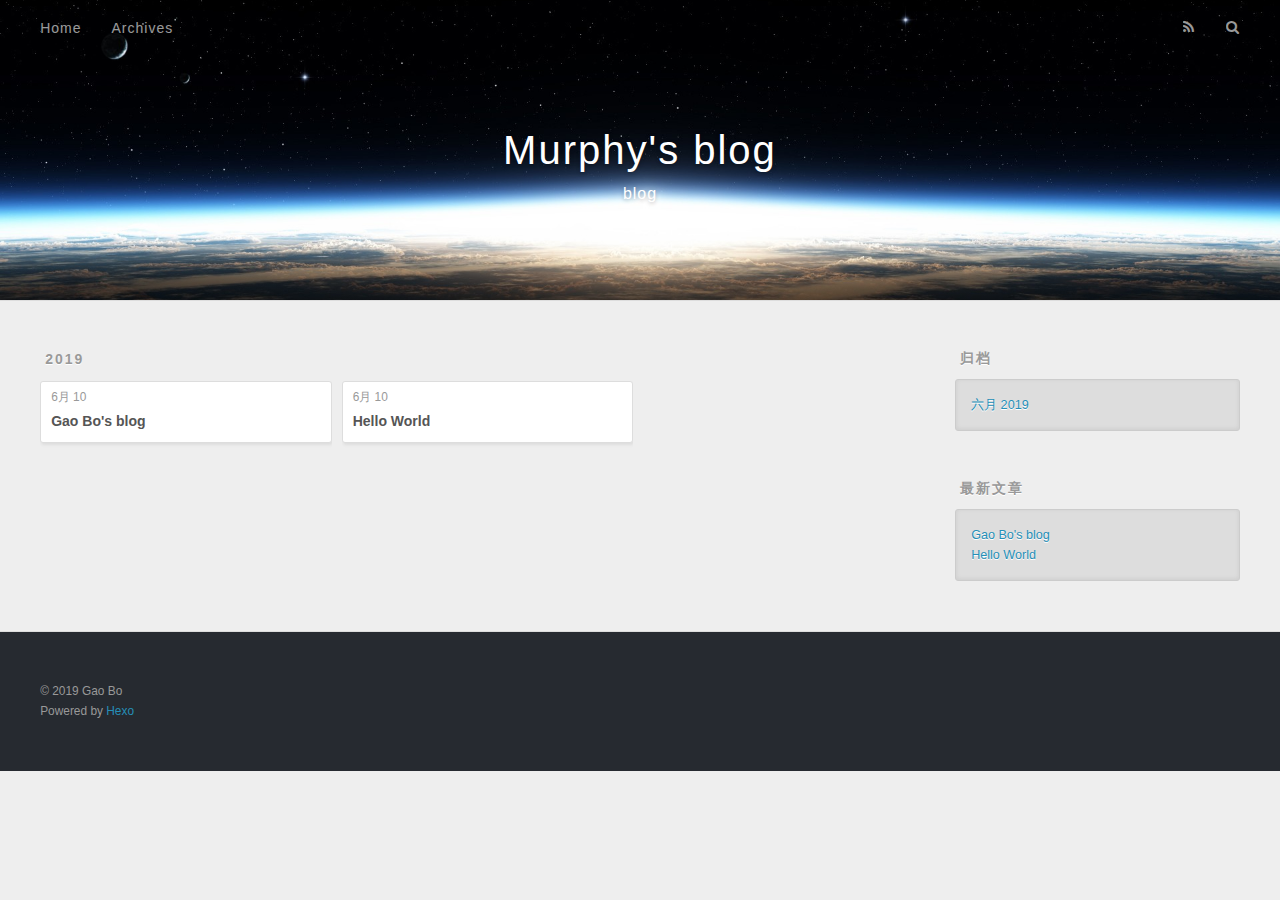
==== archives/index.html @ 87f701e2 "Site updated: 2019-06-10 19:00:29" ====
<!DOCTYPE html>
<html>
<head><meta name="generator" content="Hexo 3.8.0">
  <meta charset="utf-8">
  

  
  <title>归档 | Murphy&#39;s blog</title>
  <meta name="viewport" content="width=device-width, initial-scale=1, maximum-scale=1">
  <meta name="description" content="blog">
<meta name="keywords" content="blog">
<meta property="og:type" content="website">
<meta property="og:title" content="Murphy&#39;s blog">
<meta property="og:url" content="http://yoursite.com/archives/index.html">
<meta property="og:site_name" content="Murphy&#39;s blog">
<meta property="og:description" content="blog">
<meta property="og:locale" content="zh-CN">
<meta name="twitter:card" content="summary">
<meta name="twitter:title" content="Murphy&#39;s blog">
<meta name="twitter:description" content="blog">
  
    <link rel="alternate" href="/atom.xml" title="Murphy&#39;s blog" type="application/atom+xml">
  
  
    <link rel="icon" href="/favicon.png">
  
  
    <link href="//fonts.googleapis.com/css?family=Source+Code+Pro" rel="stylesheet" type="text/css">
  
  <link rel="stylesheet" href="/css/style.css">
</head>
</html>
<body>
  <div id="container">
    <div id="wrap">
      <header id="header">
  <div id="banner"></div>
  <div id="header-outer" class="outer">
    <div id="header-title" class="inner">
      <h1 id="logo-wrap">
        <a href="/" id="logo">Murphy&#39;s blog</a>
      </h1>
      
        <h2 id="subtitle-wrap">
          <a href="/" id="subtitle">blog</a>
        </h2>
      
    </div>
    <div id="header-inner" class="inner">
      <nav id="main-nav">
        <a id="main-nav-toggle" class="nav-icon"></a>
        
          <a class="main-nav-link" href="/">Home</a>
        
          <a class="main-nav-link" href="/archives">Archives</a>
        
      </nav>
      <nav id="sub-nav">
        
          <a id="nav-rss-link" class="nav-icon" href="/atom.xml" title="RSS Feed"></a>
        
        <a id="nav-search-btn" class="nav-icon" title="搜索"></a>
      </nav>
      <div id="search-form-wrap">
        <form action="//google.com/search" method="get" accept-charset="UTF-8" class="search-form"><input type="search" name="q" class="search-form-input" placeholder="Search"><button type="submit" class="search-form-submit">&#xF002;</button><input type="hidden" name="sitesearch" value="http://yoursite.com"></form>
      </div>
    </div>
  </div>
</header>
      <div class="outer">
        <section id="main">
  
  
    
    
      
      
      <section class="archives-wrap">
        <div class="archive-year-wrap">
          <a href="/archives/2019" class="archive-year">2019</a>
        </div>
        <div class="archives">
    
    <article class="archive-article archive-type-post">
  <div class="archive-article-inner">
    <header class="archive-article-header">
      <a href="/2019/06/10/Gao-Bo-s-blog/" class="archive-article-date">
  <time datetime="2019-06-10T00:19:14.000Z" itemprop="datePublished">6月 10</time>
</a>
      
  
    <h1 itemprop="name">
      <a class="archive-article-title" href="/2019/06/10/Gao-Bo-s-blog/">Gao Bo&#39;s blog</a>
    </h1>
  

    </header>
  </div>
</article>
  
    
    
    <article class="archive-article archive-type-post">
  <div class="archive-article-inner">
    <header class="archive-article-header">
      <a href="/2019/06/10/hello-world/" class="archive-article-date">
  <time datetime="2019-06-09T23:54:38.448Z" itemprop="datePublished">6月 10</time>
</a>
      
  
    <h1 itemprop="name">
      <a class="archive-article-title" href="/2019/06/10/hello-world/">Hello World</a>
    </h1>
  

    </header>
  </div>
</article>
  
  
    </div></section>
  


</section>
        
          <aside id="sidebar">
  
    

  
    

  
    
  
    
  <div class="widget-wrap">
    <h3 class="widget-title">归档</h3>
    <div class="widget">
      <ul class="archive-list"><li class="archive-list-item"><a class="archive-list-link" href="/archives/2019/06/">六月 2019</a></li></ul>
    </div>
  </div>


  
    
  <div class="widget-wrap">
    <h3 class="widget-title">最新文章</h3>
    <div class="widget">
      <ul>
        
          <li>
            <a href="/2019/06/10/Gao-Bo-s-blog/">Gao Bo&#39;s blog</a>
          </li>
        
          <li>
            <a href="/2019/06/10/hello-world/">Hello World</a>
          </li>
        
      </ul>
    </div>
  </div>

  
</aside>
        
      </div>
      <footer id="footer">
  
  <div class="outer">
    <div id="footer-info" class="inner">
      &copy; 2019 Gao Bo<br>
      Powered by <a href="http://hexo.io/" target="_blank">Hexo</a>
    </div>
  </div>
</footer>
    </div>
    <nav id="mobile-nav">
  
    <a href="/" class="mobile-nav-link">Home</a>
  
    <a href="/archives" class="mobile-nav-link">Archives</a>
  
</nav>
    

<script src="//ajax.googleapis.com/ajax/libs/jquery/2.0.3/jquery.min.js"></script>


  <link rel="stylesheet" href="/fancybox/jquery.fancybox.css">
  <script src="/fancybox/jquery.fancybox.pack.js"></script>


<script src="/js/script.js"></script>



  </div>
</body>
</html>
---- css/style.css ----
body {
  width: 100%;
}
body:before,
body:after {
  content: "";
  display: table;
}
body:after {
  clear: both;
}
html,
body,
div,
span,
applet,
object,
iframe,
h1,
h2,
h3,
h4,
h5,
h6,
p,
blockquote,
pre,
a,
abbr,
acronym,
address,
big,
cite,
code,
del,
dfn,
em,
img,
ins,
kbd,
q,
s,
samp,
small,
strike,
strong,
sub,
sup,
tt,
var,
dl,
dt,
dd,
ol,
ul,
li,
fieldset,
form,
label,
legend,
table,
caption,
tbody,
tfoot,
thead,
tr,
th,
td {
  margin: 0;
  padding: 0;
  border: 0;
  outline: 0;
  font-weight: inherit;
  font-style: inherit;
  font-family: inherit;
  font-size: 100%;
  vertical-align: baseline;
}
body {
  line-height: 1;
  color: #000;
  background: #fff;
}
ol,
ul {
  list-style: none;
}
table {
  border-collapse: separate;
  border-spacing: 0;
  vertical-align: middle;
}
caption,
th,
td {
  text-align: left;
  font-weight: normal;
  vertical-align: middle;
}
a img {
  border: none;
}
input,
button {
  margin: 0;
  padding: 0;
}
input::-moz-focus-inner,
button::-moz-focus-inner {
  border: 0;
  padding: 0;
}
@font-face {
  font-family: FontAwesome;
  font-style: normal;
  font-weight: normal;
  src: url("fonts/fontawesome-webfont.eot?v=#4.0.3");
  src: url("fonts/fontawesome-webfont.eot?#iefix&v=#4.0.3") format("embedded-opentype"), url("fonts/fontawesome-webfont.woff?v=#4.0.3") format("woff"), url("fonts/fontawesome-webfont.ttf?v=#4.0.3") format("truetype"), url("fonts/fontawesome-webfont.svg#fontawesomeregular?v=#4.0.3") format("svg");
}
html,
body,
#container {
  height: 100%;
}
body {
  background: #eee;
  font: 14px -apple-system, BlinkMacSystemFont, "Segoe UI", "Roboto", "Oxygen", "Ubuntu", "Cantarell", "Fira Sans", "Droid Sans", "Helvetica Neue", sans-serif;
  -webkit-text-size-adjust: 100%;
}
.outer {
  max-width: 1220px;
  margin: 0 auto;
  padding: 0 20px;
}
.outer:before,
.outer:after {
  content: "";
  display: table;
}
.outer:after {
  clear: both;
}
.inner {
  display: inline;
  float: left;
  width: 98.33333333333333%;
  margin: 0 0.833333333333333%;
}
.left,
.alignleft {
  float: left;
}
.right,
.alignright {
  float: right;
}
.clear {
  clear: both;
}
#container {
  position: relative;
}
.mobile-nav-on {
  overflow: hidden;
}
#wrap {
  height: 100%;
  width: 100%;
  position: absolute;
  top: 0;
  left: 0;
  -webkit-transition: 0.2s ease-out;
  -moz-transition: 0.2s ease-out;
  -ms-transition: 0.2s ease-out;
  transition: 0.2s ease-out;
  z-index: 1;
  background: #eee;
}
.mobile-nav-on #wrap {
  left: 280px;
}
@media screen and (min-width: 768px) {
  #main {
    display: inline;
    float: left;
    width: 73.33333333333333%;
    margin: 0 0.833333333333333%;
  }
}
.article-date,
.article-category-link,
.archive-year,
.widget-title {
  text-decoration: none;
  text-transform: uppercase;
  letter-spacing: 2px;
  color: #999;
  margin-bottom: 1em;
  margin-left: 5px;
  line-height: 1em;
  text-shadow: 0 1px #fff;
  font-weight: bold;
}
.article-inner,
.archive-article-inner {
  background: #fff;
  -webkit-box-shadow: 1px 2px 3px #ddd;
  box-shadow: 1px 2px 3px #ddd;
  border: 1px solid #ddd;
  border-radius: 3px;
}
.article-entry h1,
.widget h1 {
  font-size: 2em;
}
.article-entry h2,
.widget h2 {
  font-size: 1.5em;
}
.article-entry h3,
.widget h3 {
  font-size: 1.3em;
}
.article-entry h4,
.widget h4 {
  font-size: 1.2em;
}
.article-entry h5,
.widget h5 {
  font-size: 1em;
}
.article-entry h6,
.widget h6 {
  font-size: 1em;
  color: #999;
}
.article-entry hr,
.widget hr {
  border: 1px dashed #ddd;
}
.article-entry strong,
.widget strong {
  font-weight: bold;
}
.article-entry em,
.widget em,
.article-entry cite,
.widget cite {
  font-style: italic;
}
.article-entry sup,
.widget sup,
.article-entry sub,
.widget sub {
  font-size: 0.75em;
  line-height: 0;
  position: relative;
  vertical-align: baseline;
}
.article-entry sup,
.widget sup {
  top: -0.5em;
}
.article-entry sub,
.widget sub {
  bottom: -0.2em;
}
.article-entry small,
.widget small {
  font-size: 0.85em;
}
.article-entry acronym,
.widget acronym,
.article-entry abbr,
.widget abbr {
  border-bottom: 1px dotted;
}
.article-entry ul,
.widget ul,
.article-entry ol,
.widget ol,
.article-entry dl,
.widget dl {
  margin: 0 20px;
  line-height: 1.6em;
}
.article-entry ul ul,
.widget ul ul,
.article-entry ol ul,
.widget ol ul,
.article-entry ul ol,
.widget ul ol,
.article-entry ol ol,
.widget ol ol {
  margin-top: 0;
  margin-bottom: 0;
}
.article-entry ul,
.widget ul {
  list-style: disc;
}
.article-entry ol,
.widget ol {
  list-style: decimal;
}
.article-entry dt,
.widget dt {
  font-weight: bold;
}
#header {
  height: 300px;
  position: relative;
  border-bottom: 1px solid #ddd;
}
#header:before,
#header:after {
  content: "";
  position: absolute;
  left: 0;
  right: 0;
  height: 40px;
}
#header:before {
  top: 0;
  background: -webkit-linear-gradient(rgba(0,0,0,0.2), transparent);
  background: -moz-linear-gradient(rgba(0,0,0,0.2), transparent);
  background: -ms-linear-gradient(rgba(0,0,0,0.2), transparent);
  background: linear-gradient(rgba(0,0,0,0.2), transparent);
}
#header:after {
  bottom: 0;
  background: -webkit-linear-gradient(transparent, rgba(0,0,0,0.2));
  background: -moz-linear-gradient(transparent, rgba(0,0,0,0.2));
  background: -ms-linear-gradient(transparent, rgba(0,0,0,0.2));
  background: linear-gradient(transparent, rgba(0,0,0,0.2));
}
#header-outer {
  height: 100%;
  position: relative;
}
#header-inner {
  position: relative;
  overflow: hidden;
}
#banner {
  position: absolute;
  top: 0;
  left: 0;
  width: 100%;
  height: 100%;
  background: url("images/banner.jpg") center #000;
  -webkit-background-size: cover;
  -moz-background-size: cover;
  background-size: cover;
  z-index: -1;
}
#header-title {
  text-align: center;
  height: 40px;
  position: absolute;
  top: 50%;
  left: 0;
  margin-top: -20px;
}
#logo,
#subtitle {
  text-decoration: none;
  color: #fff;
  font-weight: 300;
  text-shadow: 0 1px 4px rgba(0,0,0,0.3);
}
#logo {
  font-size: 40px;
  line-height: 40px;
  letter-spacing: 2px;
}
#subtitle {
  font-size: 16px;
  line-height: 16px;
  letter-spacing: 1px;
}
#subtitle-wrap {
  margin-top: 16px;
}
#main-nav {
  float: left;
  margin-left: -15px;
}
.nav-icon,
.main-nav-link {
  float: left;
  color: #fff;
  opacity: 0.6;
  text-decoration: none;
  text-shadow: 0 1px rgba(0,0,0,0.2);
  -webkit-transition: opacity 0.2s;
  -moz-transition: opacity 0.2s;
  -ms-transition: opacity 0.2s;
  transition: opacity 0.2s;
  display: block;
  padding: 20px 15px;
}
.nav-icon:hover,
.main-nav-link:hover {
  opacity: 1;
}
.nav-icon {
  font-family: FontAwesome;
  text-align: center;
  font-size: 14px;
  width: 14px;
  height: 14px;
  padding: 20px 15px;
  position: relative;
  cursor: pointer;
}
.main-nav-link {
  font-weight: 300;
  letter-spacing: 1px;
}
@media screen and (max-width: 479px) {
  .main-nav-link {
    display: none;
  }
}
#main-nav-toggle {
  display: none;
}
#main-nav-toggle:before {
  content: "\f0c9";
}
@media screen and (max-width: 479px) {
  #main-nav-toggle {
    display: block;
  }
}
#sub-nav {
  float: right;
  margin-right: -15px;
}
#nav-rss-link:before {
  content: "\f09e";
}
#nav-search-btn:before {
  content: "\f002";
}
#search-form-wrap {
  position: absolute;
  top: 15px;
  width: 150px;
  height: 30px;
  right: -150px;
  opacity: 0;
  -webkit-transition: 0.2s ease-out;
  -moz-transition: 0.2s ease-out;
  -ms-transition: 0.2s ease-out;
  transition: 0.2s ease-out;
}
#search-form-wrap.on {
  opacity: 1;
  right: 0;
}
@media screen and (max-width: 479px) {
  #search-form-wrap {
    width: 100%;
    right: -100%;
  }
}
.search-form {
  position: absolute;
  top: 0;
  left: 0;
  right: 0;
  background: #fff;
  padding: 5px 15px;
  border-radius: 15px;
  -webkit-box-shadow: 0 0 10px rgba(0,0,0,0.3);
  box-shadow: 0 0 10px rgba(0,0,0,0.3);
}
.search-form-input {
  border: none;
  background: none;
  color: #555;
  width: 100%;
  font: 13px -apple-system, BlinkMacSystemFont, "Segoe UI", "Roboto", "Oxygen", "Ubuntu", "Cantarell", "Fira Sans", "Droid Sans", "Helvetica Neue", sans-serif;
  outline: none;
}
.search-form-input::-webkit-search-results-decoration,
.search-form-input::-webkit-search-cancel-button {
  -webkit-appearance: none;
}
.search-form-submit {
  position: absolute;
  top: 50%;
  right: 10px;
  margin-top: -7px;
  font: 13px FontAwesome;
  border: none;
  background: none;
  color: #bbb;
  cursor: pointer;
}
.search-form-submit:hover,
.search-form-submit:focus {
  color: #777;
}
.article {
  margin: 50px 0;
}
.article-inner {
  overflow: hidden;
}
.article-meta:before,
.article-meta:after {
  content: "";
  display: table;
}
.article-meta:after {
  clear: both;
}
.article-date {
  float: left;
}
.article-category {
  float: left;
  line-height: 1em;
  color: #ccc;
  text-shadow: 0 1px #fff;
  margin-left: 8px;
}
.article-category:before {
  content: "\2022";
}
.article-category-link {
  margin: 0 12px 1em;
}
.article-header {
  padding: 20px 20px 0;
}
.article-title {
  text-decoration: none;
  font-size: 2em;
  font-weight: bold;
  color: #555;
  line-height: 1.1em;
  -webkit-transition: color 0.2s;
  -moz-transition: color 0.2s;
  -ms-transition: color 0.2s;
  transition: color 0.2s;
}
a.article-title:hover {
  color: #258fb8;
}
.article-entry {
  color: #555;
  padding: 0 20px;
}
.article-entry:before,
.article-entry:after {
  content: "";
  display: table;
}
.article-entry:after {
  clear: both;
}
.article-entry p,
.article-entry table {
  line-height: 1.6em;
  margin: 1.6em 0;
}
.article-entry h1,
.article-entry h2,
.article-entry h3,
.article-entry h4,
.article-entry h5,
.article-entry h6 {
  font-weight: bold;
}
.article-entry h1,
.article-entry h2,
.article-entry h3,
.article-entry h4,
.article-entry h5,
.article-entry h6 {
  line-height: 1.1em;
  margin: 1.1em 0;
}
.article-entry a {
  color: #258fb8;
  text-decoration: none;
}
.article-entry a:hover {
  text-decoration: underline;
}
.article-entry ul,
.article-entry ol,
.article-entry dl {
  margin-top: 1.6em;
  margin-bottom: 1.6em;
}
.article-entry img,
.article-entry video {
  max-width: 100%;
  height: auto;
  display: block;
  margin: auto;
}
.article-entry iframe {
  border: none;
}
.article-entry table {
  width: 100%;
  border-collapse: collapse;
  border-spacing: 0;
}
.article-entry th {
  font-weight: bold;
  border-bottom: 3px solid #ddd;
  padding-bottom: 0.5em;
}
.article-entry td {
  border-bottom: 1px solid #ddd;
  padding: 10px 0;
}
.article-entry blockquote {
  font-family: Georgia, "Times New Roman", serif;
  font-size: 1.4em;
  margin: 1.6em 20px;
  text-align: center;
}
.article-entry blockquote footer {
  font-size: 14px;
  margin: 1.6em 0;
  font-family: -apple-system, BlinkMacSystemFont, "Segoe UI", "Roboto", "Oxygen", "Ubuntu", "Cantarell", "Fira Sans", "Droid Sans", "Helvetica Neue", sans-serif;
}
.article-entry blockquote footer cite:before {
  content: "—";
  padding: 0 0.5em;
}
.article-entry .pullquote {
  text-align: left;
  width: 45%;
  margin: 0;
}
.article-entry .pullquote.left {
  margin-left: 0.5em;
  margin-right: 1em;
}
.article-entry .pullquote.right {
  margin-right: 0.5em;
  margin-left: 1em;
}
.article-entry .caption {
  color: #999;
  display: block;
  font-size: 0.9em;
  margin-top: 0.5em;
  position: relative;
  text-align: center;
}
.article-entry .video-container {
  position: relative;
  padding-top: 56.25%;
  height: 0;
  overflow: hidden;
}
.article-entry .video-container iframe,
.article-entry .video-container object,
.article-entry .video-container embed {
  position: absolute;
  top: 0;
  left: 0;
  width: 100%;
  height: 100%;
  margin-top: 0;
}
.article-more-link a {
  display: inline-block;
  line-height: 1em;
  padding: 6px 15px;
  border-radius: 15px;
  background: #eee;
  color: #999;
  text-shadow: 0 1px #fff;
  text-decoration: none;
}
.article-more-link a:hover {
  background: #258fb8;
  color: #fff;
  text-decoration: none;
  text-shadow: 0 1px #1e7293;
}
.article-footer {
  font-size: 0.85em;
  line-height: 1.6em;
  border-top: 1px solid #ddd;
  padding-top: 1.6em;
  margin: 0 20px 20px;
}
.article-footer:before,
.article-footer:after {
  content: "";
  display: table;
}
.article-footer:after {
  clear: both;
}
.article-footer a {
  color: #999;
  text-decoration: none;
}
.article-footer a:hover {
  color: #555;
}
.article-tag-list-item {
  float: left;
  margin-right: 10px;
}
.article-tag-list-link:before {
  content: "#";
}
.article-comment-link {
  float: right;
}
.article-comment-link:before {
  content: "\f075";
  font-family: FontAwesome;
  padding-right: 8px;
}
.article-share-link {
  cursor: pointer;
  float: right;
  margin-left: 20px;
}
.article-share-link:before {
  content: "\f064";
  font-family: FontAwesome;
  padding-right: 6px;
}
#article-nav {
  position: relative;
}
#article-nav:before,
#article-nav:after {
  content: "";
  display: table;
}
#article-nav:after {
  clear: both;
}
@media screen and (min-width: 768px) {
  #article-nav {
    margin: 50px 0;
  }
  #article-nav:before {
    width: 8px;
    height: 8px;
    position: absolute;
    top: 50%;
    left: 50%;
    margin-top: -4px;
    margin-left: -4px;
    content: "";
    border-radius: 50%;
    background: #ddd;
    -webkit-box-shadow: 0 1px 2px #fff;
    box-shadow: 0 1px 2px #fff;
  }
}
.article-nav-link-wrap {
  text-decoration: none;
  text-shadow: 0 1px #fff;
  color: #999;
  -webkit-box-sizing: border-box;
  -moz-box-sizing: border-box;
  box-sizing: border-box;
  margin-top: 50px;
  text-align: center;
  display: block;
}
.article-nav-link-wrap:hover {
  color: #555;
}
@media screen and (min-width: 768px) {
  .article-nav-link-wrap {
    width: 50%;
    margin-top: 0;
  }
}
@media screen and (min-width: 768px) {
  #article-nav-newer {
    float: left;
    text-align: right;
    padding-right: 20px;
  }
}
@media screen and (min-width: 768px) {
  #article-nav-older {
    float: right;
    text-align: left;
    padding-left: 20px;
  }
}
.article-nav-caption {
  text-transform: uppercase;
  letter-spacing: 2px;
  color: #ddd;
  line-height: 1em;
  font-weight: bold;
}
#article-nav-newer .article-nav-caption {
  margin-right: -2px;
}
.article-nav-title {
  font-size: 0.85em;
  line-height: 1.6em;
  margin-top: 0.5em;
}
.article-share-box {
  position: absolute;
  display: none;
  background: #fff;
  -webkit-box-shadow: 1px 2px 10px rgba(0,0,0,0.2);
  box-shadow: 1px 2px 10px rgba(0,0,0,0.2);
  border-radius: 3px;
  margin-left: -145px;
  overflow: hidden;
  z-index: 1;
}
.article-share-box.on {
  display: block;
}
.article-share-input {
  width: 100%;
  background: none;
  -webkit-box-sizing: border-box;
  -moz-box-sizing: border-box;
  box-sizing: border-box;
  font: 14px -apple-system, BlinkMacSystemFont, "Segoe UI", "Roboto", "Oxygen", "Ubuntu", "Cantarell", "Fira Sans", "Droid Sans", "Helvetica Neue", sans-serif;
  padding: 0 15px;
  color: #555;
  outline: none;
  border: 1px solid #ddd;
  border-radius: 3px 3px 0 0;
  height: 36px;
  line-height: 36px;
}
.article-share-links {
  background: #eee;
}
.article-share-links:before,
.article-share-links:after {
  content: "";
  display: table;
}
.article-share-links:after {
  clear: both;
}
.article-share-twitter,
.article-share-facebook,
.article-share-pinterest,
.article-share-google {
  width: 50px;
  height: 36px;
  display: block;
  float: left;
  position: relative;
  color: #999;
  text-shadow: 0 1px #fff;
}
.article-share-twitter:before,
.article-share-facebook:before,
.article-share-pinterest:before,
.article-share-google:before {
  font-size: 20px;
  font-family: FontAwesome;
  width: 20px;
  height: 20px;
  position: absolute;
  top: 50%;
  left: 50%;
  margin-top: -10px;
  margin-left: -10px;
  text-align: center;
}
.article-share-twitter:hover,
.article-share-facebook:hover,
.article-share-pinterest:hover,
.article-share-google:hover {
  color: #fff;
}
.article-share-twitter:before {
  content: "\f099";
}
.article-share-twitter:hover {
  background: #00aced;
  text-shadow: 0 1px #008abe;
}
.article-share-facebook:before {
  content: "\f09a";
}
.article-share-facebook:hover {
  background: #3b5998;
  text-shadow: 0 1px #2f477a;
}
.article-share-pinterest:before {
  content: "\f0d2";
}
.article-share-pinterest:hover {
  background: #cb2027;
  text-shadow: 0 1px #a21a1f;
}
.article-share-google:before {
  content: "\f0d5";
}
.article-share-google:hover {
  background: #dd4b39;
  text-shadow: 0 1px #be3221;
}
.article-gallery {
  background: #000;
  position: relative;
}
.article-gallery-photos {
  position: relative;
  overflow: hidden;
}
.article-gallery-img {
  display: none;
  max-width: 100%;
}
.article-gallery-img:first-child {
  display: block;
}
.article-gallery-img.loaded {
  position: absolute;
  display: block;
}
.article-gallery-img img {
  display: block;
  max-width: 100%;
  margin: 0 auto;
}
#comments {
  background: #fff;
  -webkit-box-shadow: 1px 2px 3px #ddd;
  box-shadow: 1px 2px 3px #ddd;
  padding: 20px;
  border: 1px solid #ddd;
  border-radius: 3px;
  margin: 50px 0;
}
#comments a {
  color: #258fb8;
}
.archives-wrap {
  margin: 50px 0;
}
.archives:before,
.archives:after {
  content: "";
  display: table;
}
.archives:after {
  clear: both;
}
.archive-year-wrap {
  margin-bottom: 1em;
}
.archives {
  -webkit-column-gap: 10px;
  -moz-column-gap: 10px;
  column-gap: 10px;
}
@media screen and (min-width: 480px) and (max-width: 767px) {
  .archives {
    -webkit-column-count: 2;
    -moz-column-count: 2;
    column-count: 2;
  }
}
@media screen and (min-width: 768px) {
  .archives {
    -webkit-column-count: 3;
    -moz-column-count: 3;
    column-count: 3;
  }
}
.archive-article {
  -webkit-column-break-inside: avoid;
  page-break-inside: avoid;
  overflow: hidden;
  break-inside: avoid-column;
}
.archive-article-inner {
  padding: 10px;
  margin-bottom: 15px;
}
.archive-article-title {
  text-decoration: none;
  font-weight: bold;
  color: #555;
  -webkit-transition: color 0.2s;
  -moz-transition: color 0.2s;
  -ms-transition: color 0.2s;
  transition: color 0.2s;
  line-height: 1.6em;
}
.archive-article-title:hover {
  color: #258fb8;
}
.archive-article-footer {
  margin-top: 1em;
}
.archive-article-date {
  color: #999;
  text-decoration: none;
  font-size: 0.85em;
  line-height: 1em;
  margin-bottom: 0.5em;
  display: block;
}
#page-nav {
  margin: 50px auto;
  background: #fff;
  -webkit-box-shadow: 1px 2px 3px #ddd;
  box-shadow: 1px 2px 3px #ddd;
  border: 1px solid #ddd;
  border-radius: 3px;
  text-align: center;
  color: #999;
  overflow: hidden;
}
#page-nav:before,
#page-nav:after {
  content: "";
  display: table;
}
#page-nav:after {
  clear: both;
}
#page-nav a,
#page-nav span {
  padding: 10px 20px;
  line-height: 1;
  height: 2ex;
}
#page-nav a {
  color: #999;
  text-decoration: none;
}
#page-nav a:hover {
  background: #999;
  color: #fff;
}
#page-nav .prev {
  float: left;
}
#page-nav .next {
  float: right;
}
#page-nav .page-number {
  display: inline-block;
}
@media screen and (max-width: 479px) {
  #page-nav .page-number {
    display: none;
  }
}
#page-nav .current {
  color: #555;
  font-weight: bold;
}
#page-nav .space {
  color: #ddd;
}
#footer {
  background: #262a30;
  padding: 50px 0;
  border-top: 1px solid #ddd;
  color: #999;
}
#footer a {
  color: #258fb8;
  text-decoration: none;
}
#footer a:hover {
  text-decoration: underline;
}
#footer-info {
  line-height: 1.6em;
  font-size: 0.85em;
}
.article-entry pre,
.article-entry .highlight {
  background: #2d2d2d;
  margin: 0 -20px;
  padding: 15px 20px;
  border-style: solid;
  border-color: #ddd;
  border-width: 1px 0;
  overflow: auto;
  color: #ccc;
  line-height: 22.400000000000002px;
}
.article-entry .highlight .gutter pre,
.article-entry .gist .gist-file .gist-data .line-numbers {
  color: #666;
  font-size: 0.85em;
}
.article-entry pre,
.article-entry code {
  font-family: "Source Code Pro", Consolas, Monaco, Menlo, Consolas, monospace;
}
.article-entry code {
  background: #eee;
  text-shadow: 0 1px #fff;
  padding: 0 0.3em;
}
.article-entry pre code {
  background: none;
  text-shadow: none;
  padding: 0;
}
.article-entry .highlight pre {
  border: none;
  margin: 0;
  padding: 0;
}
.article-entry .highlight table {
  margin: 0;
  width: auto;
}
.article-entry .highlight td {
  border: none;
  padding: 0;
}
.article-entry .highlight figcaption {
  font-size: 0.85em;
  color: #999;
  line-height: 1em;
  margin-bottom: 1em;
}
.article-entry .highlight figcaption:before,
.article-entry .highlight figcaption:after {
  content: "";
  display: table;
}
.article-entry .highlight figcaption:after {
  clear: both;
}
.article-entry .highlight figcaption a {
  float: right;
}
.article-entry .highlight .gutter pre {
  text-align: right;
  padding-right: 20px;
}
.article-entry .highlight .line {
  height: 22.400000000000002px;
}
.article-entry .highlight .line.marked {
  background: #515151;
}
.article-entry .gist {
  margin: 0 -20px;
  border-style: solid;
  border-color: #ddd;
  border-width: 1px 0;
  background: #2d2d2d;
  padding: 15px 20px 15px 0;
}
.article-entry .gist .gist-file {
  border: none;
  font-family: "Source Code Pro", Consolas, Monaco, Menlo, Consolas, monospace;
  margin: 0;
}
.article-entry .gist .gist-file .gist-data {
  background: none;
  border: none;
}
.article-entry .gist .gist-file .gist-data .line-numbers {
  background: none;
  border: none;
  padding: 0 20px 0 0;
}
.article-entry .gist .gist-file .gist-data .line-data {
  padding: 0 !important;
}
.article-entry .gist .gist-file .highlight {
  margin: 0;
  padding: 0;
  border: none;
}
.article-entry .gist .gist-file .gist-meta {
  background: #2d2d2d;
  color: #999;
  font: 0.85em -apple-system, BlinkMacSystemFont, "Segoe UI", "Roboto", "Oxygen", "Ubuntu", "Cantarell", "Fira Sans", "Droid Sans", "Helvetica Neue", sans-serif;
  text-shadow: 0 0;
  padding: 0;
  margin-top: 1em;
  margin-left: 20px;
}
.article-entry .gist .gist-file .gist-meta a {
  color: #258fb8;
  font-weight: normal;
}
.article-entry .gist .gist-file .gist-meta a:hover {
  text-decoration: underline;
}
pre .comment,
pre .title {
  color: #999;
}
pre .variable,
pre .attribute,
pre .tag,
pre .regexp,
pre .ruby .constant,
pre .xml .tag .title,
pre .xml .pi,
pre .xml .doctype,
pre .html .doctype,
pre .css .id,
pre .css .class,
pre .css .pseudo {
  color: #f2777a;
}
pre .number,
pre .preprocessor,
pre .built_in,
pre .literal,
pre .params,
pre .constant {
  color: #f99157;
}
pre .class,
pre .ruby .class .title,
pre .css .rules .attribute {
  color: #9c9;
}
pre .string,
pre .value,
pre .inheritance,
pre .header,
pre .ruby .symbol,
pre .xml .cdata {
  color: #9c9;
}
pre .css .hexcolor {
  color: #6cc;
}
pre .function,
pre .python .decorator,
pre .python .title,
pre .ruby .function .title,
pre .ruby .title .keyword,
pre .perl .sub,
pre .javascript .title,
pre .coffeescript .title {
  color: #69c;
}
pre .keyword,
pre .javascript .function {
  color: #c9c;
}
@media screen and (max-width: 479px) {
  #mobile-nav {
    position: absolute;
    top: 0;
    left: 0;
    width: 280px;
    height: 100%;
    background: #191919;
    border-right: 1px solid #fff;
  }
}
@media screen and (max-width: 479px) {
  .mobile-nav-link {
    display: block;
    color: #999;
    text-decoration: none;
    padding: 15px 20px;
    font-weight: bold;
  }
  .mobile-nav-link:hover {
    color: #fff;
  }
}
@media screen and (min-width: 768px) {
  #sidebar {
    display: inline;
    float: left;
    width: 23.333333333333332%;
    margin: 0 0.833333333333333%;
  }
}
.widget-wrap {
  margin: 50px 0;
}
.widget {
  color: #777;
  text-shadow: 0 1px #fff;
  background: #ddd;
  -webkit-box-shadow: 0 -1px 4px #ccc inset;
  box-shadow: 0 -1px 4px #ccc inset;
  border: 1px solid #ccc;
  padding: 15px;
  border-radius: 3px;
}
.widget a {
  color: #258fb8;
  text-decoration: none;
}
.widget a:hover {
  text-decoration: underline;
}
.widget ul ul,
.widget ol ul,
.widget dl ul,
.widget ul ol,
.widget ol ol,
.widget dl ol,
.widget ul dl,
.widget ol dl,
.widget dl dl {
  margin-left: 15px;
  list-style: disc;
}
.widget {
  line-height: 1.6em;
  word-wrap: break-word;
  font-size: 0.9em;
}
.widget ul,
.widget ol {
  list-style: none;
  margin: 0;
}
.widget ul ul,
.widget ol ul,
.widget ul ol,
.widget ol ol {
  margin: 0 20px;
}
.widget ul ul,
.widget ol ul {
  list-style: disc;
}
.widget ul ol,
.widget ol ol {
  list-style: decimal;
}
.category-list-count,
.tag-list-count,
.archive-list-count {
  padding-left: 5px;
  color: #999;
  font-size: 0.85em;
}
.category-list-count:before,
.tag-list-count:before,
.archive-list-count:before {
  content: "(";
}
.category-list-count:after,
.tag-list-count:after,
.archive-list-count:after {
  content: ")";
}
.tagcloud a {
  margin-right: 5px;
  display: inline-block;
}
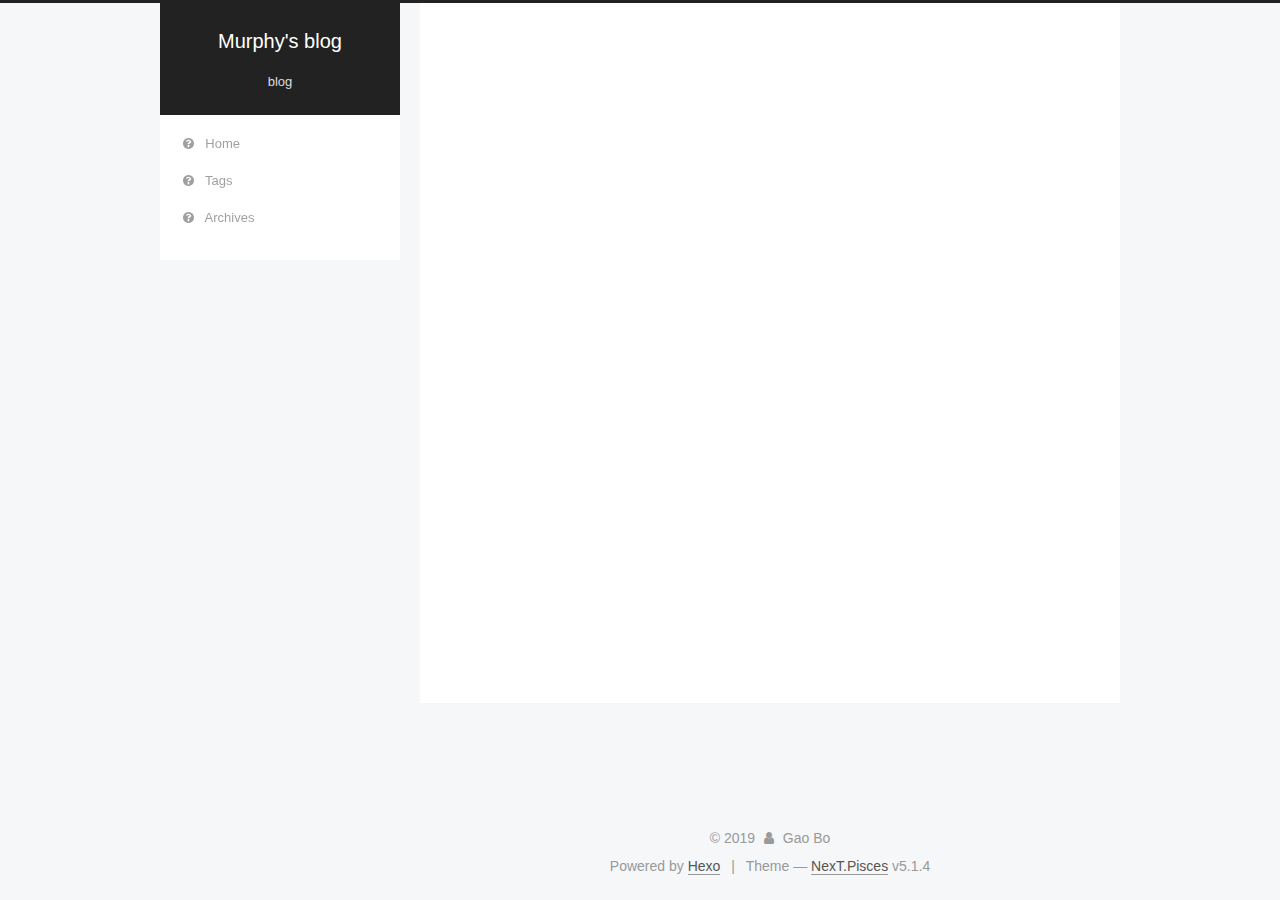
==== commit 633b1c8c: "Site updated: 2019-06-18 22:44:07" ====
--- a/archives/index.html
+++ b/archives/index.html
@@ -1,201 +1,649 @@
 <!DOCTYPE html>
-<html>
+
+
+
+  
+
+
+<html class="theme-next pisces use-motion" lang="zh-CN">
 <head><meta name="generator" content="Hexo 3.8.0">
-  <meta charset="utf-8">
-  
-
-  
-  <title>归档 | Murphy&#39;s blog</title>
-  <meta name="viewport" content="width=device-width, initial-scale=1, maximum-scale=1">
-  <meta name="description" content="blog">
+  <meta charset="UTF-8">
+<meta http-equiv="X-UA-Compatible" content="IE=edge">
+<meta name="viewport" content="width=device-width, initial-scale=1, maximum-scale=1">
+<meta name="theme-color" content="#222">
+
+
+
+
+
+
+
+
+
+<meta http-equiv="Cache-Control" content="no-transform">
+<meta http-equiv="Cache-Control" content="no-siteapp">
+
+
+
+
+
+
+
+
+
+
+
+
+
+
+
+
+  
+  
+  <link href="/lib/fancybox/source/jquery.fancybox.css?v=2.1.5" rel="stylesheet" type="text/css">
+
+
+
+
+
+
+
+<link href="/lib/font-awesome/css/font-awesome.min.css?v=4.6.2" rel="stylesheet" type="text/css">
+
+<link href="/css/main.css?v=5.1.4" rel="stylesheet" type="text/css">
+
+
+  <link rel="apple-touch-icon" sizes="180x180" href="/images/apple-touch-icon-next.png?v=5.1.4">
+
+
+  <link rel="icon" type="image/png" sizes="32x32" href="/images/favicon-32x32-next.png?v=5.1.4">
+
+
+  <link rel="icon" type="image/png" sizes="16x16" href="/images/favicon-16x16-next.png?v=5.1.4">
+
+
+  <link rel="mask-icon" href="/images/logo.svg?v=5.1.4" color="#222">
+
+
+
+
+
+  <meta name="keywords" content="Hexo, NexT">
+
+
+
+
+
+
+
+
+
+
+<meta name="description" content="Nothing is impossible">
 <meta name="keywords" content="blog">
 <meta property="og:type" content="website">
 <meta property="og:title" content="Murphy&#39;s blog">
 <meta property="og:url" content="http://yoursite.com/archives/index.html">
 <meta property="og:site_name" content="Murphy&#39;s blog">
-<meta property="og:description" content="blog">
+<meta property="og:description" content="Nothing is impossible">
 <meta property="og:locale" content="zh-CN">
 <meta name="twitter:card" content="summary">
 <meta name="twitter:title" content="Murphy&#39;s blog">
-<meta name="twitter:description" content="blog">
-  
-    <link rel="alternate" href="/atom.xml" title="Murphy&#39;s blog" type="application/atom+xml">
-  
-  
-    <link rel="icon" href="/favicon.png">
-  
-  
-    <link href="//fonts.googleapis.com/css?family=Source+Code+Pro" rel="stylesheet" type="text/css">
-  
-  <link rel="stylesheet" href="/css/style.css">
+<meta name="twitter:description" content="Nothing is impossible">
+
+
+
+<script type="text/javascript" id="hexo.configurations">
+  var NexT = window.NexT || {};
+  var CONFIG = {
+    root: '/',
+    scheme: 'Pisces',
+    version: '5.1.4',
+    sidebar: {"position":"left","display":"post","offset":12,"b2t":false,"scrollpercent":false,"onmobile":false},
+    fancybox: true,
+    tabs: true,
+    motion: {"enable":true,"async":false,"transition":{"post_block":"fadeIn","post_header":"slideDownIn","post_body":"slideDownIn","coll_header":"slideLeftIn","sidebar":"slideUpIn"}},
+    duoshuo: {
+      userId: '0',
+      author: 'Author'
+    },
+    algolia: {
+      applicationID: '',
+      apiKey: '',
+      indexName: '',
+      hits: {"per_page":10},
+      labels: {"input_placeholder":"Search for Posts","hits_empty":"We didn't find any results for the search: ${query}","hits_stats":"${hits} results found in ${time} ms"}
+    }
+  };
+</script>
+
+
+
+  <link rel="canonical" href="http://yoursite.com/archives/">
+
+
+
+
+
+  <title>Archive | Murphy's blog</title>
+  
+
+
+
+
+
+
+
+
 </head>
-</html>
-<body>
-  <div id="container">
-    <div id="wrap">
-      <header id="header">
-  <div id="banner"></div>
-  <div id="header-outer" class="outer">
-    <div id="header-title" class="inner">
-      <h1 id="logo-wrap">
-        <a href="/" id="logo">Murphy&#39;s blog</a>
-      </h1>
-      
-        <h2 id="subtitle-wrap">
-          <a href="/" id="subtitle">blog</a>
-        </h2>
-      
+
+<body itemscope itemtype="http://schema.org/WebPage" lang="zh-CN">
+
+  
+  
+    
+  
+
+  <div class="container sidebar-position-left page-archive">
+    <div class="headband"></div>
+
+    <header id="header" class="header" itemscope itemtype="http://schema.org/WPHeader">
+      <div class="header-inner"><div class="site-brand-wrapper">
+  <div class="site-meta ">
+    
+
+    <div class="custom-logo-site-title">
+      <a href="/" class="brand" rel="start">
+        <span class="logo-line-before"><i></i></span>
+        <span class="site-title">Murphy's blog</span>
+        <span class="logo-line-after"><i></i></span>
+      </a>
     </div>
-    <div id="header-inner" class="inner">
-      <nav id="main-nav">
-        <a id="main-nav-toggle" class="nav-icon"></a>
-        
-          <a class="main-nav-link" href="/">Home</a>
-        
-          <a class="main-nav-link" href="/archives">Archives</a>
-        
-      </nav>
-      <nav id="sub-nav">
-        
-          <a id="nav-rss-link" class="nav-icon" href="/atom.xml" title="RSS Feed"></a>
-        
-        <a id="nav-search-btn" class="nav-icon" title="搜索"></a>
-      </nav>
-      <div id="search-form-wrap">
-        <form action="//google.com/search" method="get" accept-charset="UTF-8" class="search-form"><input type="search" name="q" class="search-form-input" placeholder="Search"><button type="submit" class="search-form-submit">&#xF002;</button><input type="hidden" name="sitesearch" value="http://yoursite.com"></form>
+      
+        <p class="site-subtitle">blog</p>
+      
+  </div>
+
+  <div class="site-nav-toggle">
+    <button>
+      <span class="btn-bar"></span>
+      <span class="btn-bar"></span>
+      <span class="btn-bar"></span>
+    </button>
+  </div>
+</div>
+
+<nav class="site-nav">
+  
+
+  
+    <ul id="menu" class="menu">
+      
+        
+        <li class="menu-item menu-item-home">
+          <a href="/" rel="section">
+            
+              <i class="menu-item-icon fa fa-fw fa-question-circle"></i> <br>
+            
+            Home
+          </a>
+        </li>
+      
+        
+        <li class="menu-item menu-item-tags">
+          <a href="/tags" rel="section">
+            
+              <i class="menu-item-icon fa fa-fw fa-question-circle"></i> <br>
+            
+            Tags
+          </a>
+        </li>
+      
+        
+        <li class="menu-item menu-item-archives">
+          <a href="/archives" rel="section">
+            
+              <i class="menu-item-icon fa fa-fw fa-question-circle"></i> <br>
+            
+            Archives
+          </a>
+        </li>
+      
+
+      
+    </ul>
+  
+
+  
+</nav>
+
+
+
+ </div>
+    </header>
+
+    <main id="main" class="main">
+      <div class="main-inner">
+        <div class="content-wrap">
+          <div id="content" class="content">
+            
+
+  
+  
+  
+  <div class="post-block archive">
+    <div id="posts" class="posts-collapse">
+      <span class="archive-move-on"></span>
+
+      <span class="archive-page-counter">
+        
+        
+        
+          
+        
+        Um..! 3 posts in total. Keep on posting.
+      </span>
+
+      
+
+        
+        
+        
+
+        
+          
+          <div class="collection-title">
+            <h1 class="archive-year" id="archive-year-2019">2019</h1>
+          </div>
+        
+        
+
+        
+
+  <article class="post post-type-normal" itemscope itemtype="http://schema.org/Article">
+    <header class="post-header">
+
+      <h2 class="post-title">
+        
+            <a class="post-title-link" href="/2019/06/17/寻找无序数组第K大元素/" itemprop="url">
+              
+                <span itemprop="name">寻找无序数组第K大元素</span>
+              
+            </a>
+        
+      </h2>
+
+      <div class="post-meta">
+        <time class="post-time" itemprop="dateCreated" datetime="2019-06-17T22:00:28+08:00" content="2019-06-17">
+          06-17
+        </time>
       </div>
+
+    </header>
+  </article>
+
+
+
+      
+
+        
+        
+        
+
+        
+        
+
+        
+
+  <article class="post post-type-normal" itemscope itemtype="http://schema.org/Article">
+    <header class="post-header">
+
+      <h2 class="post-title">
+        
+            <a class="post-title-link" href="/2019/06/10/Gao-Bo-s-blog/" itemprop="url">
+              
+                <span itemprop="name">Gao Bo's blog</span>
+              
+            </a>
+        
+      </h2>
+
+      <div class="post-meta">
+        <time class="post-time" itemprop="dateCreated" datetime="2019-06-10T08:19:14+08:00" content="2019-06-10">
+          06-10
+        </time>
+      </div>
+
+    </header>
+  </article>
+
+
+
+      
+
+        
+        
+        
+
+        
+        
+
+        
+
+  <article class="post post-type-normal" itemscope itemtype="http://schema.org/Article">
+    <header class="post-header">
+
+      <h2 class="post-title">
+        
+            <a class="post-title-link" href="/2019/06/10/hello-world/" itemprop="url">
+              
+                <span itemprop="name">Hello World</span>
+              
+            </a>
+        
+      </h2>
+
+      <div class="post-meta">
+        <time class="post-time" itemprop="dateCreated" datetime="2019-06-10T07:54:38+08:00" content="2019-06-10">
+          06-10
+        </time>
+      </div>
+
+    </header>
+  </article>
+
+
+
+      
+
     </div>
   </div>
-</header>
-      <div class="outer">
-        <section id="main">
-  
-  
-    
-    
-      
-      
-      <section class="archives-wrap">
-        <div class="archive-year-wrap">
-          <a href="/archives/2019" class="archive-year">2019</a>
+  
+  
+  
+
+  
+
+
+
+          </div>
+          
+
+
+          
+
         </div>
-        <div class="archives">
-    
-    <article class="archive-article archive-type-post">
-  <div class="archive-article-inner">
-    <header class="archive-article-header">
-      <a href="/2019/06/10/Gao-Bo-s-blog/" class="archive-article-date">
-  <time datetime="2019-06-10T00:19:14.000Z" itemprop="datePublished">6月 10</time>
-</a>
-      
-  
-    <h1 itemprop="name">
-      <a class="archive-article-title" href="/2019/06/10/Gao-Bo-s-blog/">Gao Bo&#39;s blog</a>
-    </h1>
-  
-
-    </header>
-  </div>
-</article>
-  
-    
-    
-    <article class="archive-article archive-type-post">
-  <div class="archive-article-inner">
-    <header class="archive-article-header">
-      <a href="/2019/06/10/hello-world/" class="archive-article-date">
-  <time datetime="2019-06-09T23:54:38.448Z" itemprop="datePublished">6月 10</time>
-</a>
-      
-  
-    <h1 itemprop="name">
-      <a class="archive-article-title" href="/2019/06/10/hello-world/">Hello World</a>
-    </h1>
-  
-
-    </header>
-  </div>
-</article>
-  
-  
-    </div></section>
-  
-
-
-</section>
-        
-          <aside id="sidebar">
-  
-    
-
-  
-    
-
-  
-    
-  
-    
-  <div class="widget-wrap">
-    <h3 class="widget-title">归档</h3>
-    <div class="widget">
-      <ul class="archive-list"><li class="archive-list-item"><a class="archive-list-link" href="/archives/2019/06/">六月 2019</a></li></ul>
+        
+          
+  
+  <div class="sidebar-toggle">
+    <div class="sidebar-toggle-line-wrap">
+      <span class="sidebar-toggle-line sidebar-toggle-line-first"></span>
+      <span class="sidebar-toggle-line sidebar-toggle-line-middle"></span>
+      <span class="sidebar-toggle-line sidebar-toggle-line-last"></span>
     </div>
   </div>
 
-
-  
+  <aside id="sidebar" class="sidebar">
     
-  <div class="widget-wrap">
-    <h3 class="widget-title">最新文章</h3>
-    <div class="widget">
-      <ul>
-        
-          <li>
-            <a href="/2019/06/10/Gao-Bo-s-blog/">Gao Bo&#39;s blog</a>
-          </li>
-        
-          <li>
-            <a href="/2019/06/10/hello-world/">Hello World</a>
-          </li>
-        
-      </ul>
+    <div class="sidebar-inner">
+
+      
+
+      
+
+      <section class="site-overview-wrap sidebar-panel sidebar-panel-active">
+        <div class="site-overview">
+          <div class="site-author motion-element" itemprop="author" itemscope itemtype="http://schema.org/Person">
+            
+              <p class="site-author-name" itemprop="name">Gao Bo</p>
+              <p class="site-description motion-element" itemprop="description">Nothing is impossible</p>
+          </div>
+
+          <nav class="site-state motion-element">
+
+            
+              <div class="site-state-item site-state-posts">
+              
+                <a href="/archives">
+              
+                  <span class="site-state-item-count">3</span>
+                  <span class="site-state-item-name">posts</span>
+                </a>
+              </div>
+            
+
+            
+
+            
+              
+              
+              <div class="site-state-item site-state-tags">
+                
+                  <span class="site-state-item-count">1</span>
+                  <span class="site-state-item-name">tags</span>
+                
+              </div>
+            
+
+          </nav>
+
+          
+
+          
+
+          
+          
+
+          
+          
+
+          
+
+        </div>
+      </section>
+
+      
+
+      
+
     </div>
+  </aside>
+
+
+        
+      </div>
+    </main>
+
+    <footer id="footer" class="footer">
+      <div class="footer-inner">
+        <div class="copyright">&copy; <span itemprop="copyrightYear">2019</span>
+  <span class="with-love">
+    <i class="fa fa-user"></i>
+  </span>
+  <span class="author" itemprop="copyrightHolder">Gao Bo</span>
+
+  
+</div>
+
+
+  <div class="powered-by">Powered by <a class="theme-link" target="_blank" href="https://hexo.io">Hexo</a></div>
+
+
+
+  <span class="post-meta-divider">|</span>
+
+
+
+  <div class="theme-info">Theme &mdash; <a class="theme-link" target="_blank" href="https://github.com/iissnan/hexo-theme-next">NexT.Pisces</a> v5.1.4</div>
+
+
+
+
+        
+
+
+
+
+
+
+
+        
+      </div>
+    </footer>
+
+    
+      <div class="back-to-top">
+        <i class="fa fa-arrow-up"></i>
+        
+      </div>
+    
+
+    
+
   </div>
 
   
-</aside>
-        
-      </div>
-      <footer id="footer">
-  
-  <div class="outer">
-    <div id="footer-info" class="inner">
-      &copy; 2019 Gao Bo<br>
-      Powered by <a href="http://hexo.io/" target="_blank">Hexo</a>
-    </div>
-  </div>
-</footer>
-    </div>
-    <nav id="mobile-nav">
-  
-    <a href="/" class="mobile-nav-link">Home</a>
-  
-    <a href="/archives" class="mobile-nav-link">Archives</a>
-  
-</nav>
-    
-
-<script src="//ajax.googleapis.com/ajax/libs/jquery/2.0.3/jquery.min.js"></script>
-
-
-  <link rel="stylesheet" href="/fancybox/jquery.fancybox.css">
-  <script src="/fancybox/jquery.fancybox.pack.js"></script>
-
-
-<script src="/js/script.js"></script>
-
-
-
-  </div>
+
+<script type="text/javascript">
+  if (Object.prototype.toString.call(window.Promise) !== '[object Function]') {
+    window.Promise = null;
+  }
+</script>
+
+
+
+
+
+
+
+
+
+  
+
+
+
+
+
+
+
+
+
+
+
+
+  
+  
+    <script type="text/javascript" src="/lib/jquery/index.js?v=2.1.3"></script>
+  
+
+  
+  
+    <script type="text/javascript" src="/lib/fastclick/lib/fastclick.min.js?v=1.0.6"></script>
+  
+
+  
+  
+    <script type="text/javascript" src="/lib/jquery_lazyload/jquery.lazyload.js?v=1.9.7"></script>
+  
+
+  
+  
+    <script type="text/javascript" src="/lib/velocity/velocity.min.js?v=1.2.1"></script>
+  
+
+  
+  
+    <script type="text/javascript" src="/lib/velocity/velocity.ui.min.js?v=1.2.1"></script>
+  
+
+  
+  
+    <script type="text/javascript" src="/lib/fancybox/source/jquery.fancybox.pack.js?v=2.1.5"></script>
+  
+
+
+  
+
+
+  <script type="text/javascript" src="/js/src/utils.js?v=5.1.4"></script>
+
+  <script type="text/javascript" src="/js/src/motion.js?v=5.1.4"></script>
+
+
+
+  
+  
+
+
+  <script type="text/javascript" src="/js/src/affix.js?v=5.1.4"></script>
+
+  <script type="text/javascript" src="/js/src/schemes/pisces.js?v=5.1.4"></script>
+
+
+
+  
+
+  
+
+
+  <script type="text/javascript" src="/js/src/bootstrap.js?v=5.1.4"></script>
+
+
+
+  
+
+
+  
+
+
+
+
+	
+
+
+
+
+
+  
+
+
+
+
+
+  
+
+
+
+
+
+
+
+
+
+
+
+
+  
+
+
+
+
+
+  
+
+  
+
+  
+
+  
+  
+
+  
+
+  
+
+  
+
 </body>
-</html>+</html>
--- a/css/main.css
+++ b/css/main.css
@@ -0,0 +1,2993 @@
+/* normalize.css v3.0.2 | MIT License | git.io/normalize */
+html {
+  font-family: sans-serif; /* 1 */
+  -ms-text-size-adjust: 100%; /* 2 */
+  -webkit-text-size-adjust: 100%; /* 2 */
+}
+body {
+  margin: 0;
+}
+article,
+aside,
+details,
+figcaption,
+figure,
+footer,
+header,
+hgroup,
+main,
+menu,
+nav,
+section,
+summary {
+  display: block;
+}
+audio,
+canvas,
+progress,
+video {
+  display: inline-block; /* 1 */
+  vertical-align: baseline; /* 2 */
+}
+audio:not([controls]) {
+  display: none;
+  height: 0;
+}
+[hidden],
+template {
+  display: none;
+}
+a {
+  background-color: transparent;
+}
+a:active,
+a:hover {
+  outline: 0;
+}
+abbr[title] {
+  border-bottom: 1px dotted;
+}
+b,
+strong {
+  font-weight: bold;
+}
+dfn {
+  font-style: italic;
+}
+h1 {
+  font-size: 2em;
+  margin: 0.67em 0;
+}
+mark {
+  background: #ff0;
+  color: #000;
+}
+small {
+  font-size: 80%;
+}
+sub,
+sup {
+  font-size: 75%;
+  line-height: 0;
+  position: relative;
+  vertical-align: baseline;
+}
+sup {
+  top: -0.5em;
+}
+sub {
+  bottom: -0.25em;
+}
+img {
+  border: 0;
+}
+svg:not(:root) {
+  overflow: hidden;
+}
+figure {
+  margin: 1em 40px;
+}
+hr {
+  -moz-box-sizing: content-box;
+  box-sizing: content-box;
+  height: 0;
+}
+pre {
+  overflow: auto;
+}
+code,
+kbd,
+pre,
+samp {
+  font-family: monospace, monospace;
+  font-size: 1em;
+}
+button,
+input,
+optgroup,
+select,
+textarea {
+  color: inherit; /* 1 */
+  font: inherit; /* 2 */
+  margin: 0; /* 3 */
+}
+button {
+  overflow: visible;
+}
+button,
+select {
+  text-transform: none;
+}
+button,
+html input[type="button"],
+input[type="reset"],
+input[type="submit"] {
+  -webkit-appearance: button; /* 2 */
+  cursor: pointer; /* 3 */
+}
+button[disabled],
+html input[disabled] {
+  cursor: default;
+}
+button::-moz-focus-inner,
+input::-moz-focus-inner {
+  border: 0;
+  padding: 0;
+}
+input {
+  line-height: normal;
+}
+input[type="checkbox"],
+input[type="radio"] {
+  box-sizing: border-box; /* 1 */
+  padding: 0; /* 2 */
+}
+input[type="number"]::-webkit-inner-spin-button,
+input[type="number"]::-webkit-outer-spin-button {
+  height: auto;
+}
+input[type="search"] {
+  -webkit-appearance: textfield; /* 1 */
+  -moz-box-sizing: content-box;
+  -webkit-box-sizing: content-box; /* 2 */
+  box-sizing: content-box;
+}
+input[type="search"]::-webkit-search-cancel-button,
+input[type="search"]::-webkit-search-decoration {
+  -webkit-appearance: none;
+}
+fieldset {
+  border: 1px solid #c0c0c0;
+  margin: 0 2px;
+  padding: 0.35em 0.625em 0.75em;
+}
+legend {
+  border: 0; /* 1 */
+  padding: 0; /* 2 */
+}
+textarea {
+  overflow: auto;
+}
+optgroup {
+  font-weight: bold;
+}
+table {
+  border-collapse: collapse;
+  border-spacing: 0;
+}
+td,
+th {
+  padding: 0;
+}
+::selection {
+  background: #262a30;
+  color: #fff;
+}
+body {
+  position: relative;
+  font-family: 'Lato', "PingFang SC", "Microsoft YaHei", sans-serif;
+  font-size: 14px;
+  line-height: 2;
+  color: #555;
+  background: #f5f7f9;
+}
+@media (max-width: 767px) {
+  body {
+    padding-right: 0 !important;
+  }
+}
+@media (min-width: 768px) and (max-width: 991px) {
+  body {
+    padding-right: 0 !important;
+  }
+}
+@media (min-width: 1600px) {
+  body {
+    font-size: 16px;
+  }
+}
+h1,
+h2,
+h3,
+h4,
+h5,
+h6 {
+  margin: 0;
+  padding: 0;
+  font-weight: bold;
+  line-height: 1.5;
+  font-family: 'Lato', "PingFang SC", "Microsoft YaHei", sans-serif;
+}
+h2,
+h3,
+h4,
+h5,
+h6 {
+  margin: 20px 0 15px;
+}
+h1 {
+  font-size: 22px;
+}
+@media (max-width: 767px) {
+  h1 {
+    font-size: 18px;
+  }
+}
+h2 {
+  font-size: 20px;
+}
+@media (max-width: 767px) {
+  h2 {
+    font-size: 16px;
+  }
+}
+h3 {
+  font-size: 18px;
+}
+@media (max-width: 767px) {
+  h3 {
+    font-size: 14px;
+  }
+}
+h4 {
+  font-size: 16px;
+}
+@media (max-width: 767px) {
+  h4 {
+    font-size: 12px;
+  }
+}
+h5 {
+  font-size: 14px;
+}
+@media (max-width: 767px) {
+  h5 {
+    font-size: 10px;
+  }
+}
+h6 {
+  font-size: 12px;
+}
+@media (max-width: 767px) {
+  h6 {
+    font-size: 8px;
+  }
+}
+p {
+  margin: 0 0 20px 0;
+}
+a {
+  color: #555;
+  text-decoration: none;
+  outline: none;
+  border-bottom: 1px solid #999;
+  word-wrap: break-word;
+}
+a:hover {
+  color: #222;
+  border-bottom-color: #222;
+}
+blockquote {
+  margin: 0;
+  padding: 0;
+}
+img {
+  display: block;
+  margin: auto;
+  max-width: 100%;
+  height: auto;
+}
+hr {
+  margin: 40px 0;
+  height: 3px;
+  border: none;
+  background-color: #ddd;
+  background-image: repeating-linear-gradient(-45deg, #fff, #fff 4px, transparent 4px, transparent 8px);
+}
+blockquote {
+  padding: 0 15px;
+  color: #666;
+  border-left: 4px solid #ddd;
+}
+blockquote cite::before {
+  content: "-";
+  padding: 0 5px;
+}
+dt {
+  font-weight: 700;
+}
+dd {
+  margin: 0;
+  padding: 0;
+}
+kbd {
+  border: 1px solid #ccc;
+  border-radius: 0.2em;
+  box-shadow: 0.1em 0.1em 0.2em rgba(0,0,0,0.1);
+  background-color: #f9f9f9;
+  font-family: inherit;
+  background-image: -webkit-linear-gradient(top, #eee, #fff, #eee);
+  padding: 0.1em 0.3em;
+  white-space: nowrap;
+}
+.text-left {
+  text-align: left;
+}
+.text-center {
+  text-align: center;
+}
+.text-right {
+  text-align: right;
+}
+.text-justify {
+  text-align: justify;
+}
+.text-nowrap {
+  white-space: nowrap;
+}
+.text-lowercase {
+  text-transform: lowercase;
+}
+.text-uppercase {
+  text-transform: uppercase;
+}
+.text-capitalize {
+  text-transform: capitalize;
+}
+.center-block {
+  display: block;
+  margin-left: auto;
+  margin-right: auto;
+}
+.clearfix:before,
+.clearfix:after {
+  content: " ";
+  display: table;
+}
+.clearfix:after {
+  clear: both;
+}
+.pullquote {
+  width: 45%;
+}
+.pullquote.left {
+  float: left;
+  margin-left: 5px;
+  margin-right: 10px;
+}
+.pullquote.right {
+  float: right;
+  margin-left: 10px;
+  margin-right: 5px;
+}
+.affix.affix.affix {
+  position: fixed;
+}
+.translation {
+  margin-top: -20px;
+  font-size: 14px;
+  color: #999;
+}
+.scrollbar-measure {
+  width: 100px;
+  height: 100px;
+  overflow: scroll;
+  position: absolute;
+  top: -9999px;
+}
+.use-motion .motion-element {
+  opacity: 0;
+}
+table {
+  margin: 20px 0;
+  width: 100%;
+  border-collapse: collapse;
+  border-spacing: 0;
+  border: 1px solid #ddd;
+  font-size: 14px;
+  table-layout: fixed;
+  word-wrap: break-all;
+}
+table>tbody>tr:nth-of-type(odd) {
+  background-color: #f9f9f9;
+}
+table>tbody>tr:hover {
+  background-color: #f5f5f5;
+}
+caption,
+th,
+td {
+  padding: 8px;
+  text-align: left;
+  vertical-align: middle;
+  font-weight: normal;
+}
+th,
+td {
+  border-bottom: 3px solid #ddd;
+  border-right: 1px solid #eee;
+}
+th {
+  padding-bottom: 10px;
+  font-weight: 700;
+}
+td {
+  border-bottom-width: 1px;
+}
+html,
+body {
+  height: 100%;
+}
+.container {
+  position: relative;
+  min-height: 100%;
+}
+.header-inner {
+  margin: 0 auto;
+  padding: 100px 0 70px;
+  width: 700px;
+}
+@media (min-width: 1600px) {
+  .container .header-inner {
+    width: 900px;
+  }
+}
+.main {
+  padding-bottom: 150px;
+}
+.main-inner {
+  margin: 0 auto;
+  width: 700px;
+}
+@media (min-width: 1600px) {
+  .container .main-inner {
+    width: 900px;
+  }
+}
+.footer {
+  position: absolute;
+  left: 0;
+  bottom: 0;
+  width: 100%;
+  min-height: 50px;
+}
+.footer-inner {
+  box-sizing: border-box;
+  margin: 20px auto;
+  width: 700px;
+}
+@media (min-width: 1600px) {
+  .container .footer-inner {
+    width: 900px;
+  }
+}
+pre,
+.highlight {
+  overflow: auto;
+  margin: 20px 0;
+  padding: 0;
+  font-size: 13px;
+  color: #4d4d4c;
+  background: #f7f7f7;
+  line-height: 1.6;
+}
+pre,
+code {
+  font-family: consolas, Menlo, "PingFang SC", "Microsoft YaHei", monospace;
+}
+code {
+  padding: 2px 4px;
+  word-wrap: break-word;
+  color: #555;
+  background: #eee;
+  border-radius: 3px;
+  font-size: 13px;
+}
+pre {
+  padding: 10px;
+}
+pre code {
+  padding: 0;
+  color: #4d4d4c;
+  background: none;
+  text-shadow: none;
+}
+.highlight {
+  border-radius: 1px;
+}
+.highlight pre {
+  border: none;
+  margin: 0;
+  padding: 10px 0;
+}
+.highlight table {
+  margin: 0;
+  width: auto;
+  border: none;
+}
+.highlight td {
+  border: none;
+  padding: 0;
+}
+.highlight figcaption {
+  font-size: 1em;
+  color: #4d4d4c;
+  line-height: 1em;
+  margin-bottom: 1em;
+}
+.highlight figcaption:before,
+.highlight figcaption:after {
+  content: " ";
+  display: table;
+}
+.highlight figcaption:after {
+  clear: both;
+}
+.highlight figcaption a {
+  float: right;
+  color: #4d4d4c;
+}
+.highlight figcaption a:hover {
+  border-bottom-color: #4d4d4c;
+}
+.highlight .gutter pre {
+  padding-left: 10px;
+  padding-right: 10px;
+  color: #869194;
+  text-align: right;
+  background-color: #eff2f3;
+}
+.highlight .code pre {
+  width: 100%;
+  padding-left: 10px;
+  padding-right: 10px;
+  background-color: #f7f7f7;
+}
+.highlight .line {
+  height: 20px;
+}
+.gutter {
+  -webkit-user-select: none;
+  -moz-user-select: none;
+  -ms-user-select: none;
+  user-select: none;
+}
+.gist table {
+  width: auto;
+}
+.gist table td {
+  border: none;
+}
+pre .deletion {
+  background: #fdd;
+}
+pre .addition {
+  background: #dfd;
+}
+pre .meta {
+  color: #8959a8;
+}
+pre .comment {
+  color: #8e908c;
+}
+pre .variable,
+pre .attribute,
+pre .tag,
+pre .regexp,
+pre .ruby .constant,
+pre .xml .tag .title,
+pre .xml .pi,
+pre .xml .doctype,
+pre .html .doctype,
+pre .css .id,
+pre .css .class,
+pre .css .pseudo {
+  color: #c82829;
+}
+pre .number,
+pre .preprocessor,
+pre .built_in,
+pre .literal,
+pre .params,
+pre .constant,
+pre .command {
+  color: #f5871f;
+}
+pre .ruby .class .title,
+pre .css .rules .attribute,
+pre .string,
+pre .value,
+pre .inheritance,
+pre .header,
+pre .ruby .symbol,
+pre .xml .cdata,
+pre .special,
+pre .number,
+pre .formula {
+  color: #718c00;
+}
+pre .title,
+pre .css .hexcolor {
+  color: #3e999f;
+}
+pre .function,
+pre .python .decorator,
+pre .python .title,
+pre .ruby .function .title,
+pre .ruby .title .keyword,
+pre .perl .sub,
+pre .javascript .title,
+pre .coffeescript .title {
+  color: #4271ae;
+}
+pre .keyword,
+pre .javascript .function {
+  color: #8959a8;
+}
+.full-image.full-image.full-image.full-image {
+  border: none;
+  max-width: 100%;
+  width: auto;
+  margin: 20px auto 25px;
+}
+@media (min-width: 992px) {
+  .full-image.full-image.full-image.full-image {
+    max-width: none;
+    width: 118%;
+    margin: 0 -9%;
+  }
+}
+.blockquote-center,
+.page-home .post-type-quote blockquote,
+.page-post-detail .post-type-quote blockquote {
+  position: relative;
+  margin: 40px 0;
+  padding: 0;
+  border-left: none;
+  text-align: center;
+}
+.blockquote-center::before,
+.page-home .post-type-quote blockquote::before,
+.page-post-detail .post-type-quote blockquote::before,
+.blockquote-center::after,
+.page-home .post-type-quote blockquote::after,
+.page-post-detail .post-type-quote blockquote::after {
+  position: absolute;
+  content: ' ';
+  display: block;
+  width: 100%;
+  height: 24px;
+  opacity: 0.2;
+  background-repeat: no-repeat;
+  background-position: 0 -6px;
+  background-size: 22px 22px;
+}
+.blockquote-center::before,
+.page-home .post-type-quote blockquote::before,
+.page-post-detail .post-type-quote blockquote::before {
+  top: -20px;
+  background-image: url("../images/quote-l.svg");
+  border-top: 1px solid #ccc;
+}
+.blockquote-center::after,
+.page-home .post-type-quote blockquote::after,
+.page-post-detail .post-type-quote blockquote::after {
+  bottom: -20px;
+  background-image: url("../images/quote-r.svg");
+  border-bottom: 1px solid #ccc;
+  background-position: 100% 8px;
+}
+.blockquote-center p,
+.page-home .post-type-quote blockquote p,
+.page-post-detail .post-type-quote blockquote p,
+.blockquote-center div,
+.page-home .post-type-quote blockquote div,
+.page-post-detail .post-type-quote blockquote div {
+  text-align: center;
+}
+.post .post-body .group-picture img {
+  box-sizing: border-box;
+  padding: 0 3px;
+  border: none;
+}
+.post .group-picture-row {
+  overflow: hidden;
+  margin-top: 6px;
+}
+.post .group-picture-row:first-child {
+  margin-top: 0;
+}
+.post .group-picture-column {
+  float: left;
+}
+.page-post-detail .post-body .group-picture-column {
+  float: none;
+  margin-top: 10px;
+  width: auto !important;
+}
+.page-post-detail .post-body .group-picture-column img {
+  margin: 0 auto;
+}
+.page-archive .group-picture-container {
+  overflow: hidden;
+}
+.page-archive .group-picture-row {
+  float: left;
+}
+.page-archive .group-picture-row:first-child {
+  margin-top: 6px;
+}
+.page-archive .group-picture-column {
+  max-width: 150px;
+  max-height: 150px;
+}
+.post-body .note {
+  position: relative;
+  padding: 15px;
+  margin-bottom: 20px;
+  border: 1px solid #eee;
+  border-left-width: 5px;
+  border-radius: 3px;
+}
+.post-body .note h2,
+.post-body .note h3,
+.post-body .note h4,
+.post-body .note h5,
+.post-body .note h6 {
+  margin-top: 0;
+  margin-bottom: 0;
+  border-bottom: initial;
+  padding-top: 0 !important;
+}
+.post-body .note p:first-child,
+.post-body .note ul:first-child,
+.post-body .note ol:first-child,
+.post-body .note table:first-child,
+.post-body .note pre:first-child,
+.post-body .note blockquote:first-child {
+  margin-top: 0;
+}
+.post-body .note p:last-child,
+.post-body .note ul:last-child,
+.post-body .note ol:last-child,
+.post-body .note table:last-child,
+.post-body .note pre:last-child,
+.post-body .note blockquote:last-child {
+  margin-bottom: 0;
+}
+.post-body .note.default {
+  border-left-color: #777;
+}
+.post-body .note.default h2,
+.post-body .note.default h3,
+.post-body .note.default h4,
+.post-body .note.default h5,
+.post-body .note.default h6 {
+  color: #777;
+}
+.post-body .note.primary {
+  border-left-color: #6f42c1;
+}
+.post-body .note.primary h2,
+.post-body .note.primary h3,
+.post-body .note.primary h4,
+.post-body .note.primary h5,
+.post-body .note.primary h6 {
+  color: #6f42c1;
+}
+.post-body .note.info {
+  border-left-color: #428bca;
+}
+.post-body .note.info h2,
+.post-body .note.info h3,
+.post-body .note.info h4,
+.post-body .note.info h5,
+.post-body .note.info h6 {
+  color: #428bca;
+}
+.post-body .note.success {
+  border-left-color: #5cb85c;
+}
+.post-body .note.success h2,
+.post-body .note.success h3,
+.post-body .note.success h4,
+.post-body .note.success h5,
+.post-body .note.success h6 {
+  color: #5cb85c;
+}
+.post-body .note.warning {
+  border-left-color: #f0ad4e;
+}
+.post-body .note.warning h2,
+.post-body .note.warning h3,
+.post-body .note.warning h4,
+.post-body .note.warning h5,
+.post-body .note.warning h6 {
+  color: #f0ad4e;
+}
+.post-body .note.danger {
+  border-left-color: #d9534f;
+}
+.post-body .note.danger h2,
+.post-body .note.danger h3,
+.post-body .note.danger h4,
+.post-body .note.danger h5,
+.post-body .note.danger h6 {
+  color: #d9534f;
+}
+.post-body .label {
+  display: inline;
+  padding: 0 2px;
+  white-space: nowrap;
+}
+.post-body .label.default {
+  background-color: #f0f0f0;
+}
+.post-body .label.primary {
+  background-color: #efe6f7;
+}
+.post-body .label.info {
+  background-color: #e5f2f8;
+}
+.post-body .label.success {
+  background-color: #e7f4e9;
+}
+.post-body .label.warning {
+  background-color: #fcf6e1;
+}
+.post-body .label.danger {
+  background-color: #fae8eb;
+}
+.post-body .tabs {
+  position: relative;
+  display: block;
+  margin-bottom: 20px;
+  padding-top: 10px;
+}
+.post-body .tabs ul.nav-tabs {
+  margin: 0;
+  padding: 0;
+  display: flex;
+  margin-bottom: -1px;
+}
+@media (max-width: 413px) {
+  .post-body .tabs ul.nav-tabs {
+    display: block;
+    margin-bottom: 5px;
+  }
+}
+.post-body .tabs ul.nav-tabs li.tab {
+  list-style-type: none !important;
+  margin: 0 0.25em 0 0;
+  border-top: 3px solid transparent;
+  border-left: 1px solid transparent;
+  border-right: 1px solid transparent;
+}
+@media (max-width: 413px) {
+  .post-body .tabs ul.nav-tabs li.tab {
+    margin: initial;
+    border-top: 1px solid transparent;
+    border-left: 3px solid transparent;
+    border-right: 1px solid transparent;
+    border-bottom: 1px solid transparent;
+  }
+}
+.post-body .tabs ul.nav-tabs li.tab a {
+  outline: 0;
+  border-bottom: initial;
+  display: block;
+  line-height: 1.8em;
+  padding: 0.25em 0.75em;
+  transition-duration: 0.2s;
+  transition-timing-function: ease-out;
+  transition-delay: 0s;
+}
+.post-body .tabs ul.nav-tabs li.tab a i {
+  width: 1.285714285714286em;
+}
+.post-body .tabs ul.nav-tabs li.tab.active {
+  border-top: 3px solid #fc6423;
+  border-left: 1px solid #ddd;
+  border-right: 1px solid #ddd;
+  background-color: #fff;
+}
+@media (max-width: 413px) {
+  .post-body .tabs ul.nav-tabs li.tab.active {
+    border-top: 1px solid #ddd;
+    border-left: 3px solid #fc6423;
+    border-right: 1px solid #ddd;
+    border-bottom: 1px solid #ddd;
+  }
+}
+.post-body .tabs ul.nav-tabs li.tab.active a {
+  cursor: default;
+  color: #555;
+}
+.post-body .tabs .tab-content {
+  background-color: #fff;
+}
+.post-body .tabs .tab-content .tab-pane {
+  border: 1px solid #ddd;
+  padding: 20px 20px 0 20px;
+}
+.post-body .tabs .tab-content .tab-pane:not(.active) {
+  display: none !important;
+}
+.post-body .tabs .tab-content .tab-pane.active {
+  display: block !important;
+}
+.btn {
+  display: inline-block;
+  padding: 0 20px;
+  font-size: 14px;
+  color: #555;
+  background: #fff;
+  border: 2px solid #555;
+  text-decoration: none;
+  border-radius: 2px;
+  transition-property: background-color;
+  transition-duration: 0.2s;
+  transition-timing-function: ease-in-out;
+  transition-delay: 0s;
+  line-height: 2;
+}
+.btn:hover {
+  border-color: #222;
+  color: #fff;
+  background: #222;
+}
+.btn +.btn {
+  margin: 0 0 8px 8px;
+}
+.btn .fa-fw {
+  width: 1.285714285714286em;
+  text-align: left;
+}
+.btn-bar {
+  display: block;
+  width: 22px;
+  height: 2px;
+  background: #555;
+  border-radius: 1px;
+}
+.btn-bar+.btn-bar {
+  margin-top: 4px;
+}
+.pagination {
+  margin: 120px 0 40px;
+  text-align: center;
+  border-top: 1px solid #eee;
+}
+.page-number-basic,
+.pagination .prev,
+.pagination .next,
+.pagination .page-number,
+.pagination .space {
+  display: inline-block;
+  position: relative;
+  top: -1px;
+  margin: 0 10px;
+  padding: 0 11px;
+}
+@media (max-width: 767px) {
+  .page-number-basic,
+  .pagination .prev,
+  .pagination .next,
+  .pagination .page-number,
+  .pagination .space {
+    margin: 0 5px;
+  }
+}
+.pagination .prev,
+.pagination .next,
+.pagination .page-number {
+  border-bottom: 0;
+  border-top: 1px solid #eee;
+  transition-property: border-color;
+  transition-duration: 0.2s;
+  transition-timing-function: ease-in-out;
+  transition-delay: 0s;
+}
+.pagination .prev:hover,
+.pagination .next:hover,
+.pagination .page-number:hover {
+  border-top-color: #222;
+}
+.pagination .space {
+  padding: 0;
+  margin: 0;
+}
+.pagination .prev {
+  margin-left: 0;
+}
+.pagination .next {
+  margin-right: 0;
+}
+.pagination .page-number.current {
+  color: #fff;
+  background: #ccc;
+  border-top-color: #ccc;
+}
+@media (max-width: 767px) {
+  .pagination {
+    border-top: none;
+  }
+  .pagination .prev,
+  .pagination .next,
+  .pagination .page-number {
+    margin-bottom: 10px;
+    border-top: 0;
+    border-bottom: 1px solid #eee;
+    padding: 0 10px;
+  }
+  .pagination .prev:hover,
+  .pagination .next:hover,
+  .pagination .page-number:hover {
+    border-bottom-color: #222;
+  }
+}
+.comments {
+  margin: 60px 20px 0;
+}
+.tag-cloud {
+  text-align: center;
+}
+.tag-cloud a {
+  display: inline-block;
+  margin: 10px;
+}
+.back-to-top {
+  box-sizing: border-box;
+  position: fixed;
+  bottom: -100px;
+  right: 30px;
+  z-index: 1050;
+  padding: 0 6px;
+  width: 24px;
+  background: #222;
+  font-size: 12px;
+  opacity: 0.6;
+  color: #fff;
+  cursor: pointer;
+  text-align: center;
+  -webkit-transform: translateZ(0);
+  transition-property: bottom;
+  transition-duration: 0.2s;
+  transition-timing-function: ease-in-out;
+  transition-delay: 0s;
+}
+@media (min-width: 768px) and (max-width: 991px) {
+  .back-to-top {
+    display: none !important;
+  }
+}
+@media (max-width: 767px) {
+  .back-to-top {
+    display: none !important;
+  }
+}
+.back-to-top.back-to-top-on {
+  bottom: 30px;
+}
+.header {
+  background: transparent;
+}
+.header-inner {
+  position: relative;
+}
+.headband {
+  height: 3px;
+  background: #222;
+}
+.site-meta {
+  margin: 0;
+  text-align: center;
+}
+@media (max-width: 767px) {
+  .site-meta {
+    text-align: center;
+  }
+}
+.brand {
+  position: relative;
+  display: inline-block;
+  padding: 0 40px;
+  color: #fff;
+  background: #222;
+  border-bottom: none;
+}
+.brand:hover {
+  color: #fff;
+}
+.logo {
+  display: inline-block;
+  margin-right: 5px;
+  line-height: 36px;
+  vertical-align: top;
+}
+.site-title {
+  display: inline-block;
+  vertical-align: top;
+  line-height: 36px;
+  font-size: 20px;
+  font-weight: normal;
+  font-family: 'Lato', "PingFang SC", "Microsoft YaHei", sans-serif;
+}
+.site-subtitle {
+  margin-top: 10px;
+  font-size: 13px;
+  color: #ddd;
+}
+.use-motion .brand {
+  opacity: 0;
+}
+.use-motion .logo,
+.use-motion .site-title,
+.use-motion .site-subtitle {
+  opacity: 0;
+  position: relative;
+  top: -10px;
+}
+.site-nav-toggle {
+  display: none;
+  position: absolute;
+  top: 10px;
+  left: 10px;
+}
+@media (max-width: 767px) {
+  .site-nav-toggle {
+    display: block;
+  }
+}
+.site-nav-toggle button {
+  margin-top: 2px;
+  padding: 9px 10px;
+  background: transparent;
+  border: none;
+}
+@media (max-width: 767px) {
+  .site-nav {
+    display: none;
+    margin: 0 -10px;
+    padding: 0 10px;
+    clear: both;
+    border-top: 1px solid #ddd;
+  }
+}
+@media (min-width: 768px) and (max-width: 991px) {
+  .site-nav {
+    display: block !important;
+  }
+}
+@media (min-width: 992px) {
+  .site-nav {
+    display: block !important;
+  }
+}
+.menu {
+  margin-top: 20px;
+  padding-left: 0;
+  text-align: center;
+}
+.menu .menu-item {
+  display: inline-block;
+  margin: 0 10px;
+  list-style: none;
+}
+@media screen and (max-width: 767px) {
+  .menu .menu-item {
+    margin-top: 10px;
+  }
+}
+.menu .menu-item a {
+  display: block;
+  font-size: 13px;
+  line-height: inherit;
+  border-bottom: 1px solid transparent;
+  transition-property: border-color;
+  transition-duration: 0.2s;
+  transition-timing-function: ease-in-out;
+  transition-delay: 0s;
+}
+.menu .menu-item a:hover,
+.menu-item-active a {
+  border-bottom-color: #222;
+}
+.menu .menu-item .fa {
+  margin-right: 5px;
+}
+.use-motion .menu-item {
+  opacity: 0;
+}
+.post-body {
+  font-family: 'Lato', "PingFang SC", "Microsoft YaHei", sans-serif;
+}
+@media (max-width: 767px) {
+  .post-body {
+    word-break: break-word;
+  }
+}
+.post-body .fancybox img {
+  display: block !important;
+  margin: 0 auto;
+  cursor: pointer;
+  cursor: zoom-in;
+  cursor: -webkit-zoom-in;
+}
+.post-body .image-caption,
+.post-body .figure .caption {
+  margin: -20px auto 15px;
+  text-align: center;
+  font-size: 14px;
+  color: #999;
+  font-weight: bold;
+  line-height: 1;
+}
+.post-sticky-flag {
+  display: inline-block;
+  font-size: 16px;
+  -ms-transform: rotate(30deg);
+  -webkit-transform: rotate(30deg);
+  -moz-transform: rotate(30deg);
+  -ms-transform: rotate(30deg);
+  -o-transform: rotate(30deg);
+  transform: rotate(30deg);
+}
+.use-motion .post-block,
+.use-motion .pagination,
+.use-motion .comments {
+  opacity: 0;
+}
+.use-motion .post-header {
+  opacity: 0;
+}
+.use-motion .post-body {
+  opacity: 0;
+}
+.use-motion .collection-title {
+  opacity: 0;
+}
+.posts-expand {
+  padding-top: 40px;
+}
+@media (max-width: 767px) {
+  .posts-expand {
+    margin: 0 20px;
+  }
+  .post-body pre .gutter pre {
+    padding-right: 10px;
+  }
+  .post-body .highlight {
+    margin-left: 0px;
+    margin-right: 0px;
+    padding: 0;
+  }
+  .post-body .highlight .gutter pre {
+    padding-right: 10px;
+  }
+}
+@media (min-width: 992px) {
+  .posts-expand .post-body {
+    text-align: justify;
+  }
+}
+.posts-expand .post-body h2,
+.posts-expand .post-body h3,
+.posts-expand .post-body h4,
+.posts-expand .post-body h5,
+.posts-expand .post-body h6 {
+  padding-top: 10px;
+}
+.posts-expand .post-body h2 .header-anchor,
+.posts-expand .post-body h3 .header-anchor,
+.posts-expand .post-body h4 .header-anchor,
+.posts-expand .post-body h5 .header-anchor,
+.posts-expand .post-body h6 .header-anchor {
+  float: right;
+  margin-left: 10px;
+  color: #ccc;
+  border-bottom-style: none;
+  visibility: hidden;
+}
+.posts-expand .post-body h2 .header-anchor:hover,
+.posts-expand .post-body h3 .header-anchor:hover,
+.posts-expand .post-body h4 .header-anchor:hover,
+.posts-expand .post-body h5 .header-anchor:hover,
+.posts-expand .post-body h6 .header-anchor:hover {
+  color: inherit;
+}
+.posts-expand .post-body h2:hover .header-anchor,
+.posts-expand .post-body h3:hover .header-anchor,
+.posts-expand .post-body h4:hover .header-anchor,
+.posts-expand .post-body h5:hover .header-anchor,
+.posts-expand .post-body h6:hover .header-anchor {
+  visibility: visible;
+}
+.posts-expand .post-body ul li {
+  list-style: circle;
+}
+.posts-expand .post-body img {
+  box-sizing: border-box;
+  margin: auto;
+  padding: 3px;
+  border: 1px solid #ddd;
+}
+.posts-expand .post-body .fancybox img {
+  margin: 0 auto 25px;
+}
+@media (max-width: 767px) {
+  .posts-collapse {
+    margin: 0 20px;
+  }
+  .posts-collapse .post-title,
+  .posts-collapse .post-meta {
+    display: block;
+    width: auto;
+    text-align: left;
+  }
+}
+.posts-collapse {
+  position: relative;
+  z-index: 1010;
+  margin-left: 55px;
+}
+.posts-collapse::after {
+  content: " ";
+  position: absolute;
+  top: 20px;
+  left: 0;
+  margin-left: -2px;
+  width: 4px;
+  height: 100%;
+  background: #f5f5f5;
+  z-index: -1;
+}
+@media (max-width: 767px) {
+  .posts-collapse {
+    margin: 0 20px;
+  }
+}
+.posts-collapse .collection-title {
+  position: relative;
+  margin: 60px 0;
+}
+.posts-collapse .collection-title h1,
+.posts-collapse .collection-title h2 {
+  margin-left: 20px;
+}
+.posts-collapse .collection-title small {
+  color: #bbb;
+  margin-left: 5px;
+}
+.posts-collapse .collection-title::before {
+  content: " ";
+  position: absolute;
+  left: 0;
+  top: 50%;
+  margin-left: -4px;
+  margin-top: -4px;
+  width: 8px;
+  height: 8px;
+  background: #bbb;
+  border-radius: 50%;
+}
+.posts-collapse .post {
+  margin: 30px 0;
+}
+.posts-collapse .post-header {
+  position: relative;
+  transition-duration: 0.2s;
+  transition-timing-function: ease-in-out;
+  transition-delay: 0s;
+  transition-property: border;
+  border-bottom: 1px dashed #ccc;
+}
+.posts-collapse .post-header::before {
+  content: " ";
+  position: absolute;
+  left: 0;
+  top: 12px;
+  width: 6px;
+  height: 6px;
+  margin-left: -4px;
+  background: #bbb;
+  border-radius: 50%;
+  border: 1px solid #fff;
+  transition-duration: 0.2s;
+  transition-timing-function: ease-in-out;
+  transition-delay: 0s;
+  transition-property: background;
+}
+.posts-collapse .post-header:hover {
+  border-bottom-color: #666;
+}
+.posts-collapse .post-header:hover::before {
+  background: #222;
+}
+.posts-collapse .post-meta {
+  position: absolute;
+  font-size: 12px;
+  left: 20px;
+  top: 5px;
+}
+.posts-collapse .post-comments-count {
+  display: none;
+}
+.posts-collapse .post-title {
+  margin-left: 60px;
+  font-size: 16px;
+  font-weight: normal;
+  line-height: inherit;
+}
+.posts-collapse .post-title::after {
+  margin-left: 3px;
+  opacity: 0.6;
+}
+.posts-collapse .post-title a {
+  color: #666;
+  border-bottom: none;
+}
+.page-home .post-type-quote .post-header,
+.page-post-detail .post-type-quote .post-header,
+.page-home .post-type-quote .post-tags,
+.page-post-detail .post-type-quote .post-tags {
+  display: none;
+}
+.posts-expand .post-title {
+  text-align: center;
+  word-break: break-word;
+  font-weight: 400;
+}
+.posts-expand .post-title-link {
+  display: inline-block;
+  position: relative;
+  color: #555;
+  border-bottom: none;
+  line-height: 1.2;
+  vertical-align: top;
+}
+.posts-expand .post-title-link::before {
+  content: "";
+  position: absolute;
+  width: 100%;
+  height: 2px;
+  bottom: 0;
+  left: 0;
+  background-color: #000;
+  visibility: hidden;
+  -webkit-transform: scaleX(0);
+  -moz-transform: scaleX(0);
+  -ms-transform: scaleX(0);
+  -o-transform: scaleX(0);
+  transform: scaleX(0);
+  transition-duration: 0.2s;
+  transition-timing-function: ease-in-out;
+  transition-delay: 0s;
+}
+.posts-expand .post-title-link:hover::before {
+  visibility: visible;
+  -webkit-transform: scaleX(1);
+  -moz-transform: scaleX(1);
+  -ms-transform: scaleX(1);
+  -o-transform: scaleX(1);
+  transform: scaleX(1);
+}
+.posts-expand .post-title-link .fa {
+  font-size: 16px;
+}
+.posts-expand .post-meta {
+  margin: 3px 0 60px 0;
+  color: #999;
+  font-family: 'Lato', "PingFang SC", "Microsoft YaHei", sans-serif;
+  font-size: 12px;
+  text-align: center;
+}
+.posts-expand .post-meta .post-category-list {
+  display: inline-block;
+  margin: 0;
+  padding: 3px;
+}
+.posts-expand .post-meta .post-category-list-link {
+  color: #999;
+}
+.posts-expand .post-meta .post-description {
+  font-size: 14px;
+  margin-top: 2px;
+}
+.post-meta-divider {
+  margin: 0 0.5em;
+}
+.post-meta-item-icon {
+  margin-right: 3px;
+}
+@media (min-width: 768px) and (max-width: 991px) {
+  .post-meta-item-icon {
+    display: inline-block;
+  }
+}
+@media (max-width: 767px) {
+  .post-meta-item-icon {
+    display: inline-block;
+  }
+}
+@media (min-width: 768px) and (max-width: 991px) {
+  .post-meta-item-text {
+    display: none;
+  }
+}
+@media (max-width: 767px) {
+  .post-meta-item-text {
+    display: none;
+  }
+}
+@media (max-width: 767px) {
+  .posts-expand .post-comments-count {
+    display: none;
+  }
+}
+.post-button {
+  margin-top: 40px;
+}
+.posts-expand .post-tags {
+  margin-top: 40px;
+  text-align: center;
+}
+.posts-expand .post-tags a {
+  display: inline-block;
+  margin-right: 10px;
+  font-size: 13px;
+}
+.post-nav {
+  display: table;
+  margin-top: 15px;
+  width: 100%;
+  border-top: 1px solid #eee;
+}
+.post-nav-divider {
+  display: table-cell;
+  width: 10%;
+}
+.post-nav-item {
+  display: table-cell;
+  padding: 10px 0 0 0;
+  width: 45%;
+  vertical-align: top;
+}
+.post-nav-item a {
+  position: relative;
+  display: block;
+  line-height: 25px;
+  font-size: 14px;
+  color: #555;
+  border-bottom: none;
+}
+.post-nav-item a:hover {
+  color: #222;
+  border-bottom: none;
+}
+.post-nav-item a:active {
+  top: 2px;
+}
+.post-nav-item .fa {
+  position: absolute;
+  top: 8px;
+  left: 0;
+  font-size: 12px;
+}
+.post-nav-next a {
+  padding-left: 15px;
+}
+.post-nav-prev {
+  text-align: right;
+}
+.post-nav-prev a {
+  padding-right: 15px;
+}
+.post-nav-prev .fa {
+  right: 0;
+  left: auto;
+}
+.posts-expand .post-eof {
+  display: block;
+  margin: 80px auto 60px;
+  width: 8%;
+  height: 1px;
+  background: #ccc;
+  text-align: center;
+}
+.post:last-child .post-eof.post-eof.post-eof {
+  display: none;
+}
+.post-gallery {
+  display: table;
+  table-layout: fixed;
+  width: 100%;
+  border-collapse: separate;
+}
+.post-gallery-row {
+  display: table-row;
+}
+.post-gallery .post-gallery-img {
+  display: table-cell;
+  text-align: center;
+  vertical-align: middle;
+  border: none;
+}
+.post-gallery .post-gallery-img img {
+  max-width: 100%;
+  max-height: 100%;
+  border: none;
+}
+.fancybox-close,
+.fancybox-close:hover {
+  border: none;
+}
+.rtl.post-body p,
+.rtl.post-body a,
+.rtl.post-body h1,
+.rtl.post-body h2,
+.rtl.post-body h3,
+.rtl.post-body h4,
+.rtl.post-body h5,
+.rtl.post-body h6,
+.rtl.post-body li,
+.rtl.post-body ul,
+.rtl.post-body ol {
+  direction: rtl;
+  font-family: UKIJ Ekran;
+}
+.rtl.post-title {
+  font-family: UKIJ Ekran;
+}
+.sidebar {
+  position: fixed;
+  right: 0;
+  top: 0;
+  bottom: 0;
+  width: 0;
+  z-index: 1040;
+  box-shadow: inset 0 2px 6px #000;
+  background: #222;
+  -webkit-transform: translateZ(0);
+}
+.sidebar a {
+  color: #999;
+  border-bottom-color: #555;
+}
+.sidebar a:hover {
+  color: #eee;
+}
+@media (min-width: 768px) and (max-width: 991px) {
+  .sidebar {
+    display: none !important;
+  }
+}
+@media (max-width: 767px) {
+  .sidebar {
+    display: none !important;
+  }
+}
+.sidebar-inner {
+  position: relative;
+  padding: 20px 10px;
+  color: #999;
+  text-align: center;
+}
+.site-overview-wrap {
+  overflow: hidden;
+}
+.site-overview {
+  overflow-y: auto;
+  overflow-x: hidden;
+}
+.sidebar-toggle {
+  position: fixed;
+  right: 30px;
+  bottom: 45px;
+  width: 14px;
+  height: 14px;
+  padding: 5px;
+  background: #222;
+  line-height: 0;
+  z-index: 1050;
+  cursor: pointer;
+  -webkit-transform: translateZ(0);
+}
+@media (min-width: 768px) and (max-width: 991px) {
+  .sidebar-toggle {
+    display: none !important;
+  }
+}
+@media (max-width: 767px) {
+  .sidebar-toggle {
+    display: none !important;
+  }
+}
+.sidebar-toggle-line {
+  position: relative;
+  display: inline-block;
+  vertical-align: top;
+  height: 2px;
+  width: 100%;
+  background: #fff;
+  margin-top: 3px;
+}
+.sidebar-toggle-line:first-child {
+  margin-top: 0;
+}
+.site-author-image {
+  display: block;
+  margin: 0 auto;
+  padding: 2px;
+  max-width: 120px;
+  height: auto;
+  border: 1px solid #eee;
+}
+.site-author-name {
+  margin: 0;
+  text-align: center;
+  color: #222;
+  font-weight: 600;
+}
+.site-description {
+  margin-top: 0;
+  text-align: center;
+  font-size: 13px;
+  color: #999;
+}
+.site-state {
+  overflow: hidden;
+  line-height: 1.4;
+  white-space: nowrap;
+  text-align: center;
+}
+.site-state-item {
+  display: inline-block;
+  padding: 0 15px;
+  border-left: 1px solid #eee;
+}
+.site-state-item:first-child {
+  border-left: none;
+}
+.site-state-item a {
+  border-bottom: none;
+}
+.site-state-item-count {
+  display: block;
+  text-align: center;
+  color: inherit;
+  font-weight: 600;
+  font-size: 16px;
+}
+.site-state-item-name {
+  font-size: 13px;
+  color: #999;
+}
+.feed-link {
+  margin-top: 20px;
+}
+.feed-link a {
+  display: inline-block;
+  padding: 0 15px;
+  color: #fc6423;
+  border: 1px solid #fc6423;
+  border-radius: 4px;
+}
+.feed-link a i {
+  color: #fc6423;
+  font-size: 14px;
+}
+.feed-link a:hover {
+  color: #fff;
+  background: #fc6423;
+}
+.feed-link a:hover i {
+  color: #fff;
+}
+.links-of-author {
+  margin-top: 20px;
+}
+.links-of-author a {
+  display: inline-block;
+  vertical-align: middle;
+  margin-right: 10px;
+  margin-bottom: 10px;
+  border-bottom-color: #555;
+  font-size: 13px;
+}
+.links-of-author a:before {
+  display: inline-block;
+  vertical-align: middle;
+  margin-right: 3px;
+  content: " ";
+  width: 4px;
+  height: 4px;
+  border-radius: 50%;
+  background: #ffdeff;
+}
+.links-of-blogroll {
+  font-size: 13px;
+}
+.links-of-blogroll-title {
+  margin-top: 20px;
+  font-size: 14px;
+  font-weight: 600;
+}
+.links-of-blogroll-list {
+  margin: 0;
+  padding: 0;
+  list-style: none;
+}
+.links-of-blogroll-item {
+  padding: 2px 10px;
+}
+.links-of-blogroll-item a {
+  max-width: 280px;
+  box-sizing: border-box;
+  display: inline-block;
+  overflow: hidden;
+  white-space: nowrap;
+  text-overflow: ellipsis;
+}
+.sidebar-nav {
+  margin: 0 0 20px;
+  padding-left: 0;
+}
+.sidebar-nav li {
+  display: inline-block;
+  cursor: pointer;
+  border-bottom: 1px solid transparent;
+  font-size: 14px;
+  color: #555;
+}
+.sidebar-nav li:hover {
+  color: #fc6423;
+}
+.page-post-detail .sidebar-nav-toc {
+  padding: 0 5px;
+}
+.page-post-detail .sidebar-nav-overview {
+  margin-left: 10px;
+}
+.sidebar-nav .sidebar-nav-active {
+  color: #fc6423;
+  border-bottom-color: #fc6423;
+}
+.sidebar-nav .sidebar-nav-active:hover {
+  color: #fc6423;
+}
+.sidebar-panel {
+  display: none;
+}
+.sidebar-panel-active {
+  display: block;
+}
+.post-toc-empty {
+  font-size: 14px;
+  color: #666;
+}
+.post-toc-wrap {
+  overflow: hidden;
+}
+.post-toc {
+  overflow: auto;
+}
+.post-toc ol {
+  margin: 0;
+  padding: 0 2px 5px 10px;
+  text-align: left;
+  list-style: none;
+  font-size: 14px;
+}
+.post-toc ol > ol {
+  padding-left: 0;
+}
+.post-toc ol a {
+  transition-duration: 0.2s;
+  transition-timing-function: ease-in-out;
+  transition-delay: 0s;
+  transition-property: all;
+  color: #666;
+  border-bottom-color: #ccc;
+}
+.post-toc ol a:hover {
+  color: #000;
+  border-bottom-color: #000;
+}
+.post-toc .nav-item {
+  overflow: hidden;
+  text-overflow: ellipsis;
+  text-align: justify;
+  white-space: nowrap;
+  line-height: 1.8;
+}
+.post-toc .nav .nav-child {
+  display: none;
+}
+.post-toc .nav .active > .nav-child {
+  display: block;
+}
+.post-toc .nav .active-current > .nav-child {
+  display: block;
+}
+.post-toc .nav .active-current > .nav-child > .nav-item {
+  display: block;
+}
+.post-toc .nav .active > a {
+  color: #fc6423;
+  border-bottom-color: #fc6423;
+}
+.post-toc .nav .active-current > a {
+  color: #fc6423;
+}
+.post-toc .nav .active-current > a:hover {
+  color: #fc6423;
+}
+.footer {
+  font-size: 14px;
+  color: #999;
+}
+.footer img {
+  border: none;
+}
+.footer-inner {
+  text-align: center;
+}
+.with-love {
+  display: inline-block;
+  margin: 0 5px;
+}
+.powered-by,
+.theme-info {
+  display: inline-block;
+}
+.cc-license {
+  margin-top: 10px;
+  text-align: center;
+}
+.cc-license .cc-opacity {
+  opacity: 0.7;
+  border-bottom: none;
+}
+.cc-license .cc-opacity:hover {
+  opacity: 0.9;
+}
+.cc-license img {
+  display: inline-block;
+}
+.theme-next #ds-thread #ds-reset {
+  color: #555;
+}
+.theme-next #ds-thread #ds-reset .ds-replybox {
+  margin-bottom: 30px;
+}
+.theme-next #ds-thread #ds-reset .ds-replybox .ds-avatar,
+.theme-next #ds-reset .ds-avatar img {
+  box-shadow: none;
+}
+.theme-next #ds-thread #ds-reset .ds-textarea-wrapper {
+  border-color: #c7d4e1;
+  background: none;
+  border-top-right-radius: 3px;
+  border-top-left-radius: 3px;
+}
+.theme-next #ds-thread #ds-reset .ds-textarea-wrapper textarea {
+  height: 60px;
+}
+.theme-next #ds-reset .ds-rounded-top {
+  border-radius: 0;
+}
+.theme-next #ds-thread #ds-reset .ds-post-toolbar {
+  box-sizing: border-box;
+  border: 1px solid #c7d4e1;
+  background: #f6f8fa;
+}
+.theme-next #ds-thread #ds-reset .ds-post-options {
+  height: 40px;
+  border: none;
+  background: none;
+}
+.theme-next #ds-thread #ds-reset .ds-toolbar-buttons {
+  top: 11px;
+}
+.theme-next #ds-thread #ds-reset .ds-sync {
+  top: 5px;
+}
+.theme-next #ds-thread #ds-reset .ds-post-button {
+  top: 4px;
+  right: 5px;
+  width: 90px;
+  height: 30px;
+  border: 1px solid #c5ced7;
+  border-radius: 3px;
+  background-image: linear-gradient(#fbfbfc, #f5f7f9);
+  color: #60676d;
+}
+.theme-next #ds-thread #ds-reset .ds-post-button:hover {
+  background-position: 0 -30px;
+  color: #60676d;
+}
+.theme-next #ds-thread #ds-reset .ds-comments-info {
+  padding: 10px 0;
+}
+.theme-next #ds-thread #ds-reset .ds-sort {
+  display: none;
+}
+.theme-next #ds-thread #ds-reset li.ds-tab a.ds-current {
+  border: none;
+  background: #f6f8fa;
+  color: #60676d;
+}
+.theme-next #ds-thread #ds-reset li.ds-tab a.ds-current:hover {
+  background-color: #e9f0f7;
+  color: #60676d;
+}
+.theme-next #ds-thread #ds-reset li.ds-tab a {
+  border-radius: 2px;
+  padding: 5px;
+}
+.theme-next #ds-thread #ds-reset .ds-login-buttons p {
+  color: #999;
+  line-height: 36px;
+}
+.theme-next #ds-thread #ds-reset .ds-login-buttons .ds-service-list li {
+  height: 28px;
+}
+.theme-next #ds-thread #ds-reset .ds-service-list a {
+  background: none;
+  padding: 5px;
+  border: 1px solid;
+  border-radius: 3px;
+  text-align: center;
+}
+.theme-next #ds-thread #ds-reset .ds-service-list a:hover {
+  color: #fff;
+  background: #666;
+}
+.theme-next #ds-thread #ds-reset .ds-service-list .ds-weibo {
+  color: #fc9b00;
+  border-color: #fc9b00;
+}
+.theme-next #ds-thread #ds-reset .ds-service-list .ds-weibo:hover {
+  background: #fc9b00;
+}
+.theme-next #ds-thread #ds-reset .ds-service-list .ds-qq {
+  color: #60a3ec;
+  border-color: #60a3ec;
+}
+.theme-next #ds-thread #ds-reset .ds-service-list .ds-qq:hover {
+  background: #60a3ec;
+}
+.theme-next #ds-thread #ds-reset .ds-service-list .ds-renren {
+  color: #2e7ac4;
+  border-color: #2e7ac4;
+}
+.theme-next #ds-thread #ds-reset .ds-service-list .ds-renren:hover {
+  background: #2e7ac4;
+}
+.theme-next #ds-thread #ds-reset .ds-service-list .ds-douban {
+  color: #37994c;
+  border-color: #37994c;
+}
+.theme-next #ds-thread #ds-reset .ds-service-list .ds-douban:hover {
+  background: #37994c;
+}
+.theme-next #ds-thread #ds-reset .ds-service-list .ds-kaixin {
+  color: #fef20d;
+  border-color: #fef20d;
+}
+.theme-next #ds-thread #ds-reset .ds-service-list .ds-kaixin:hover {
+  background: #fef20d;
+}
+.theme-next #ds-thread #ds-reset .ds-service-list .ds-netease {
+  color: #f00;
+  border-color: #f00;
+}
+.theme-next #ds-thread #ds-reset .ds-service-list .ds-netease:hover {
+  background: #f00;
+}
+.theme-next #ds-thread #ds-reset .ds-service-list .ds-sohu {
+  color: #ffcb05;
+  border-color: #ffcb05;
+}
+.theme-next #ds-thread #ds-reset .ds-service-list .ds-sohu:hover {
+  background: #ffcb05;
+}
+.theme-next #ds-thread #ds-reset .ds-service-list .ds-baidu {
+  color: #2831e0;
+  border-color: #2831e0;
+}
+.theme-next #ds-thread #ds-reset .ds-service-list .ds-baidu:hover {
+  background: #2831e0;
+}
+.theme-next #ds-thread #ds-reset .ds-service-list .ds-google {
+  color: #166bec;
+  border-color: #166bec;
+}
+.theme-next #ds-thread #ds-reset .ds-service-list .ds-google:hover {
+  background: #166bec;
+}
+.theme-next #ds-thread #ds-reset .ds-service-list .ds-weixin {
+  color: #00ce0d;
+  border-color: #00ce0d;
+}
+.theme-next #ds-thread #ds-reset .ds-service-list .ds-weixin:hover {
+  background: #00ce0d;
+}
+.theme-next #ds-thread #ds-reset .ds-service-list .ds-more-services {
+  border: none;
+}
+.theme-next #ds-thread #ds-reset .ds-service-list .ds-more-services:hover {
+  background: none;
+}
+.theme-next #ds-reset .duoshuo-ua-admin {
+  display: inline-block;
+  color: #f00;
+}
+.theme-next #ds-reset .duoshuo-ua-platform,
+.theme-next #ds-reset .duoshuo-ua-browser {
+  color: #ccc;
+}
+.theme-next #ds-reset .duoshuo-ua-platform .fa,
+.theme-next #ds-reset .duoshuo-ua-browser .fa {
+  display: inline-block;
+  margin-right: 3px;
+}
+.theme-next #ds-reset .duoshuo-ua-separator {
+  display: inline-block;
+  margin-left: 5px;
+}
+.theme-next .this_ua {
+  background-color: #ccc !important;
+  border-radius: 4px;
+  padding: 0 5px !important;
+  margin: 1px 1px !important;
+  border: 1px solid #bbb !important;
+  color: #fff;
+  display: inline-block !important;
+}
+.theme-next .this_ua.admin {
+  background-color: #d9534f !important;
+  border-color: #d9534f !important;
+}
+.theme-next .this_ua.platform.iOS,
+.theme-next .this_ua.platform.Mac,
+.theme-next .this_ua.platform.Windows {
+  background-color: #39b3d7 !important;
+  border-color: #46b8da !important;
+}
+.theme-next .this_ua.platform.Linux {
+  background-color: #3a3a3a !important;
+  border-color: #1f1f1f !important;
+}
+.theme-next .this_ua.platform.Android {
+  background-color: #00c47d !important;
+  border-color: #01b171 !important;
+}
+.theme-next .this_ua.browser.Mobile,
+.theme-next .this_ua.browser.Chrome {
+  background-color: #5cb85c !important;
+  border-color: #4cae4c !important;
+}
+.theme-next .this_ua.browser.Firefox {
+  background-color: #f0ad4e !important;
+  border-color: #eea236 !important;
+}
+.theme-next .this_ua.browser.Maxthon,
+.theme-next .this_ua.browser.IE {
+  background-color: #428bca !important;
+  border-color: #357ebd !important;
+}
+.theme-next .this_ua.browser.baidu,
+.theme-next .this_ua.browser.UCBrowser,
+.theme-next .this_ua.browser.Opera {
+  background-color: #d9534f !important;
+  border-color: #d43f3a !important;
+}
+.theme-next .this_ua.browser.Android,
+.theme-next .this_ua.browser.QQBrowser {
+  background-color: #78ace9 !important;
+  border-color: #4cae4c !important;
+}
+.post-spread {
+  margin-top: 20px;
+  text-align: center;
+}
+.jiathis_style {
+  display: inline-block;
+}
+.jiathis_style a {
+  border: none;
+}
+.fa {
+  font-family: FontAwesome !important;
+}
+.post-spread {
+  margin-top: 20px;
+  text-align: center;
+}
+.bdshare-slide-button-box a {
+  border: none;
+}
+.bdsharebuttonbox {
+  display: inline-block;
+}
+.bdsharebuttonbox a {
+  border: none;
+}
+.local-search-pop-overlay {
+  position: fixed;
+  width: 100%;
+  height: 100%;
+  top: 0;
+  left: 0;
+  z-index: 2080;
+  background-color: rgba(0,0,0,0.3);
+}
+.local-search-popup {
+  display: none;
+  position: fixed;
+  top: 10%;
+  left: 50%;
+  margin-left: -350px;
+  width: 700px;
+  height: 80%;
+  padding: 0;
+  background: #fff;
+  color: #333;
+  z-index: 9999;
+  border-radius: 5px;
+}
+@media (max-width: 767px) {
+  .local-search-popup {
+    padding: 0;
+    top: 0;
+    left: 0;
+    margin: 0;
+    width: 100%;
+    height: 100%;
+    border-radius: 0;
+  }
+}
+.local-search-popup ul.search-result-list {
+  padding: 0;
+  margin: 0 5px;
+}
+.local-search-popup p.search-result {
+  border-bottom: 1px dashed #ccc;
+  padding: 5px 0;
+}
+.local-search-popup a.search-result-title {
+  font-weight: bold;
+  font-size: 16px;
+}
+.local-search-popup .search-keyword {
+  border-bottom: 1px dashed #f00;
+  font-weight: bold;
+  color: #f00;
+}
+.local-search-popup .local-search-header {
+  padding: 5px;
+  height: 36px;
+  background: #f5f5f5;
+  border-top-left-radius: 5px;
+  border-top-right-radius: 5px;
+}
+.local-search-popup #local-search-result {
+  overflow: auto;
+  position: relative;
+  padding: 5px 25px;
+  height: calc(100% - 55px);
+}
+.local-search-popup .local-search-input-wrapper {
+  display: inline-block;
+  width: calc(100% - 90px);
+  height: 36px;
+  line-height: 36px;
+  padding: 0 5px;
+}
+.local-search-popup .local-search-input-wrapper input {
+  padding: 8px 0;
+  height: 20px;
+  display: block;
+  width: 100%;
+  outline: none;
+  border: none;
+  background: transparent;
+  vertical-align: middle;
+}
+.local-search-popup .search-icon,
+.local-search-popup .popup-btn-close {
+  display: inline-block;
+  font-size: 18px;
+  color: #999;
+  height: 36px;
+  width: 18px;
+  padding-left: 10px;
+  padding-right: 10px;
+}
+.local-search-popup .search-icon {
+  float: left;
+}
+.local-search-popup .popup-btn-close {
+  border-left: 1px solid #eee;
+  float: right;
+  cursor: pointer;
+}
+.local-search-popup #no-result {
+  position: absolute;
+  left: 50%;
+  top: 50%;
+  -webkit-transform: translate(-50%, -50%);
+  -webkit-transform: translate(-50%, -50%);
+  -moz-transform: translate(-50%, -50%);
+  -ms-transform: translate(-50%, -50%);
+  -o-transform: translate(-50%, -50%);
+  transform: translate(-50%, -50%);
+  color: #ccc;
+}
+@media (min-width: 768px) and (max-width: 991px) {
+  .busuanzi-count {
+    width: auto;
+  }
+}
+@media (max-width: 767px) {
+  .busuanzi-count {
+    width: auto;
+  }
+}
+.site-uv,
+.site-pv,
+.page-pv {
+  display: inline-block;
+}
+.site-uv .busuanzi-value,
+.site-pv .busuanzi-value,
+.page-pv .busuanzi-value {
+  margin: 0 5px;
+}
+.site-uv {
+  margin-right: 10px;
+}
+.site-uv::after {
+  content: "|";
+  padding-left: 10px;
+}
+.page-archive .archive-page-counter {
+  position: relative;
+  top: 3px;
+  left: 20px;
+}
+@media (max-width: 767px) {
+  .page-archive .archive-page-counter {
+    top: 5px;
+  }
+}
+.page-archive .posts-collapse .archive-move-on {
+  position: absolute;
+  top: 11px;
+  left: 0;
+  margin-left: -6px;
+  width: 10px;
+  height: 10px;
+  opacity: 0.5;
+  background: #555;
+  border: 1px solid #fff;
+  border-radius: 50%;
+}
+.category-all-page .category-all-title {
+  text-align: center;
+}
+.category-all-page .category-all {
+  margin-top: 20px;
+}
+.category-all-page .category-list {
+  margin: 0;
+  padding: 0;
+  list-style: none;
+}
+.category-all-page .category-list-item {
+  margin: 5px 10px;
+}
+.category-all-page .category-list-count {
+  color: #bbb;
+}
+.category-all-page .category-list-count:before {
+  display: inline;
+  content: " (";
+}
+.category-all-page .category-list-count:after {
+  display: inline;
+  content: ") ";
+}
+.category-all-page .category-list-child {
+  padding-left: 10px;
+}
+#schedule ul#event-list {
+  padding-left: 30px;
+}
+#schedule ul#event-list hr {
+  margin: 20px 0 45px 0 !important;
+  background: #222;
+}
+#schedule ul#event-list hr:after {
+  display: inline-block;
+  content: 'NOW';
+  background: #222;
+  color: #fff;
+  font-weight: bold;
+  text-align: right;
+  padding: 0 5px;
+}
+#schedule ul#event-list li.event {
+  margin: 20px 0px;
+  background: #f9f9f9;
+  padding-left: 10px;
+  min-height: 40px;
+}
+#schedule ul#event-list li.event h2.event-summary {
+  margin: 0;
+  padding-bottom: 3px;
+}
+#schedule ul#event-list li.event h2.event-summary:before {
+  display: inline-block;
+  font-family: FontAwesome;
+  font-size: 8px;
+  content: '\f111';
+  vertical-align: middle;
+  margin-right: 25px;
+  color: #bbb;
+}
+#schedule ul#event-list li.event span.event-relative-time {
+  display: inline-block;
+  font-size: 12px;
+  font-weight: 400;
+  padding-left: 12px;
+  color: #bbb;
+}
+#schedule ul#event-list li.event span.event-details {
+  display: block;
+  color: #bbb;
+  margin-left: 56px;
+  padding-top: 3px;
+  padding-bottom: 6px;
+  text-indent: -24px;
+  line-height: 18px;
+}
+#schedule ul#event-list li.event span.event-details:before {
+  text-indent: 0;
+  display: inline-block;
+  width: 14px;
+  font-family: FontAwesome;
+  text-align: center;
+  margin-right: 9px;
+  color: #bbb;
+}
+#schedule ul#event-list li.event span.event-details.event-location:before {
+  content: '\f041';
+}
+#schedule ul#event-list li.event span.event-details.event-duration:before {
+  content: '\f017';
+}
+#schedule ul#event-list li.event-past {
+  background: #fcfcfc;
+}
+#schedule ul#event-list li.event-past > * {
+  opacity: 0.6;
+}
+#schedule ul#event-list li.event-past h2.event-summary {
+  color: #bbb;
+}
+#schedule ul#event-list li.event-past h2.event-summary:before {
+  color: #dfdfdf;
+}
+#schedule ul#event-list li.event-now {
+  background: #222;
+  color: #fff;
+  padding: 15px 0 15px 10px;
+}
+#schedule ul#event-list li.event-now h2.event-summary:before {
+  -webkit-transform: scale(1.2);
+  -moz-transform: scale(1.2);
+  -ms-transform: scale(1.2);
+  -o-transform: scale(1.2);
+  transform: scale(1.2);
+  color: #fff;
+  animation: dot-flash 1s alternate infinite ease-in-out;
+}
+#schedule ul#event-list li.event-now * {
+  color: #fff !important;
+}
+@-moz-keyframes dot-flash {
+  from {
+    opacity: 1;
+    -webkit-transform: scale(1.1);
+    -moz-transform: scale(1.1);
+    -ms-transform: scale(1.1);
+    -o-transform: scale(1.1);
+    transform: scale(1.1);
+  }
+  to {
+    opacity: 0;
+    -webkit-transform: scale(1);
+    -moz-transform: scale(1);
+    -ms-transform: scale(1);
+    -o-transform: scale(1);
+    transform: scale(1);
+  }
+}
+@-webkit-keyframes dot-flash {
+  from {
+    opacity: 1;
+    -webkit-transform: scale(1.1);
+    -moz-transform: scale(1.1);
+    -ms-transform: scale(1.1);
+    -o-transform: scale(1.1);
+    transform: scale(1.1);
+  }
+  to {
+    opacity: 0;
+    -webkit-transform: scale(1);
+    -moz-transform: scale(1);
+    -ms-transform: scale(1);
+    -o-transform: scale(1);
+    transform: scale(1);
+  }
+}
+@-o-keyframes dot-flash {
+  from {
+    opacity: 1;
+    -webkit-transform: scale(1.1);
+    -moz-transform: scale(1.1);
+    -ms-transform: scale(1.1);
+    -o-transform: scale(1.1);
+    transform: scale(1.1);
+  }
+  to {
+    opacity: 0;
+    -webkit-transform: scale(1);
+    -moz-transform: scale(1);
+    -ms-transform: scale(1);
+    -o-transform: scale(1);
+    transform: scale(1);
+  }
+}
+@keyframes dot-flash {
+  from {
+    opacity: 1;
+    -webkit-transform: scale(1.1);
+    -moz-transform: scale(1.1);
+    -ms-transform: scale(1.1);
+    -o-transform: scale(1.1);
+    transform: scale(1.1);
+  }
+  to {
+    opacity: 0;
+    -webkit-transform: scale(1);
+    -moz-transform: scale(1);
+    -ms-transform: scale(1);
+    -o-transform: scale(1);
+    transform: scale(1);
+  }
+}
+.page-post-detail .sidebar-toggle-line {
+  background: #fc6423;
+}
+.page-post-detail .comments {
+  overflow: hidden;
+}
+.header {
+  position: relative;
+  margin: 0 auto;
+  width: 960px;
+}
+@media (min-width: 768px) and (max-width: 991px) {
+  .header {
+    width: auto;
+  }
+}
+@media (max-width: 767px) {
+  .header {
+    width: auto;
+  }
+}
+.header-inner {
+  position: absolute;
+  top: 0;
+  overflow: hidden;
+  padding: 0;
+  width: 240px;
+  background: #fff;
+  box-shadow: initial;
+  border-radius: initial;
+}
+@media (min-width: 1600px) {
+  .container .header-inner {
+    width: 240px;
+  }
+}
+@media (min-width: 768px) and (max-width: 991px) {
+  .header-inner {
+    position: relative;
+    width: auto;
+    border-radius: initial;
+  }
+}
+@media (max-width: 767px) {
+  .header-inner {
+    position: relative;
+    width: auto;
+    border-radius: initial;
+  }
+}
+.main:before,
+.main:after {
+  content: " ";
+  display: table;
+}
+.main:after {
+  clear: both;
+}
+@media (min-width: 768px) and (max-width: 991px) {
+  .main {
+    padding-bottom: 100px;
+  }
+}
+@media (max-width: 767px) {
+  .main {
+    padding-bottom: 100px;
+  }
+}
+.container .main-inner {
+  width: 960px;
+}
+@media (min-width: 768px) and (max-width: 991px) {
+  .container .main-inner {
+    width: auto;
+  }
+}
+@media (max-width: 767px) {
+  .container .main-inner {
+    width: auto;
+  }
+}
+.content-wrap {
+  float: right;
+  box-sizing: border-box;
+  padding: 40px;
+  width: 700px;
+  background: #fff;
+  min-height: 700px;
+  box-shadow: initial;
+  border-radius: initial;
+}
+@media (min-width: 768px) and (max-width: 991px) {
+  .content-wrap {
+    width: 100%;
+    padding: 20px;
+    border-radius: initial;
+  }
+}
+@media (max-width: 767px) {
+  .content-wrap {
+    width: 100%;
+    padding: 20px;
+    min-height: auto;
+    border-radius: initial;
+  }
+}
+.sidebar {
+  position: static;
+  float: left;
+  margin-top: 300px;
+  width: 240px;
+  background: #f5f7f9;
+  box-shadow: none;
+}
+@media (min-width: 768px) and (max-width: 991px) {
+  .sidebar {
+    display: none;
+  }
+}
+@media (max-width: 767px) {
+  .sidebar {
+    display: none;
+  }
+}
+.sidebar-toggle {
+  display: none;
+}
+.footer-inner {
+  width: 960px;
+  padding-left: 260px;
+}
+@media (min-width: 768px) and (max-width: 991px) {
+  .footer-inner {
+    width: auto;
+    padding-left: 0 !important;
+    padding-right: 0 !important;
+  }
+}
+@media (max-width: 767px) {
+  .footer-inner {
+    width: auto;
+    padding-left: 0 !important;
+    padding-right: 0 !important;
+  }
+}
+.sidebar-position-right .header-inner {
+  right: 0;
+}
+.sidebar-position-right .content-wrap {
+  float: left;
+}
+.sidebar-position-right .sidebar {
+  float: right;
+}
+.sidebar-position-right .footer-inner {
+  padding-left: 0;
+  padding-right: 260px;
+}
+.site-brand-wrapper {
+  position: relative;
+}
+.site-meta {
+  padding: 20px 0;
+  color: #fff;
+  background: #222;
+}
+@media (min-width: 768px) and (max-width: 991px) {
+  .site-meta {
+    box-shadow: 0 0 16px rgba(0,0,0,0.5);
+  }
+}
+@media (max-width: 767px) {
+  .site-meta {
+    box-shadow: 0 0 16px rgba(0,0,0,0.5);
+  }
+}
+.brand {
+  padding: 0;
+  background: none;
+}
+.brand:hover {
+  color: #fff;
+}
+.site-subtitle {
+  margin: 10px 10px 0;
+  font-weight: initial;
+}
+.site-search form {
+  display: none;
+}
+.site-nav {
+  border-top: none;
+}
+@media (min-width: 768px) and (max-width: 991px) {
+  .site-nav {
+    display: none !important;
+  }
+}
+@media (min-width: 768px) and (max-width: 991px) {
+  .site-nav-on {
+    display: block !important;
+  }
+}
+.menu .menu-item {
+  display: block;
+  margin: 0;
+}
+.menu .menu-item a {
+  position: relative;
+  box-sizing: border-box;
+  padding: 5px 20px;
+  text-align: left;
+  line-height: inherit;
+  transition-property: background-color;
+  transition-duration: 0.2s;
+  transition-timing-function: ease-in-out;
+  transition-delay: 0s;
+}
+.menu .menu-item a:hover,
+.menu-item-active a {
+  background: #f9f9f9;
+  border-bottom-color: #fff;
+}
+.menu .menu-item br {
+  display: none;
+}
+.menu-item-active a:after {
+  content: " ";
+  position: absolute;
+  top: 50%;
+  margin-top: -3px;
+  right: 15px;
+  width: 6px;
+  height: 6px;
+  border-radius: 50%;
+  background-color: #bbb;
+}
+.btn-bar {
+  background-color: #fff;
+}
+.site-nav-toggle {
+  left: 20px;
+  top: 50%;
+  -webkit-transform: translateY(-50%);
+  -webkit-transform: translateY(-50%);
+  -moz-transform: translateY(-50%);
+  -ms-transform: translateY(-50%);
+  -o-transform: translateY(-50%);
+  transform: translateY(-50%);
+}
+@media (min-width: 768px) and (max-width: 991px) {
+  .site-nav-toggle {
+    display: block;
+  }
+}
+.use-motion .sidebar .motion-element {
+  opacity: 1;
+}
+.sidebar {
+  margin-left: -100%;
+  right: auto;
+  bottom: auto;
+  -webkit-transform: none;
+}
+.sidebar-inner {
+  box-sizing: border-box;
+  width: 240px;
+  color: #555;
+  background: #fff;
+  box-shadow: initial;
+  border-radius: initial;
+  opacity: 0;
+}
+.sidebar-inner.affix {
+  position: fixed;
+  top: 12px;
+}
+.sidebar-inner.affix-bottom {
+  position: absolute;
+}
+.site-overview {
+  text-align: left;
+}
+.site-author:before,
+.site-author:after {
+  content: " ";
+  display: table;
+}
+.site-author:after {
+  clear: both;
+}
+.sidebar a {
+  color: #555;
+}
+.sidebar a:hover {
+  color: #222;
+}
+.site-state-item {
+  padding: 0 10px;
+}
+.links-of-author-item a:before {
+  display: none;
+}
+.links-of-author-item a {
+  border-bottom: none;
+  text-decoration: underline;
+}
+.feed-link {
+  border-top: 1px dotted #ccc;
+  border-bottom: 1px dotted #ccc;
+  text-align: center;
+}
+.feed-link a {
+  display: block;
+  color: #fc6423;
+  border: none;
+}
+.feed-link a:hover {
+  background: none;
+  color: #e34603;
+}
+.feed-link a:hover i {
+  color: #e34603;
+}
+.links-of-author {
+  display: flex;
+  flex-wrap: wrap;
+  justify-content: center;
+}
+.links-of-author-item {
+  margin: 5px 0 0;
+  width: 50%;
+}
+.links-of-author-item a {
+  max-width: 216px;
+  box-sizing: border-box;
+  display: inline-block;
+  margin-right: 0;
+  margin-bottom: 0;
+  padding: 0 5px;
+  overflow: hidden;
+  white-space: nowrap;
+  text-overflow: ellipsis;
+}
+.links-of-author-item a {
+  display: block;
+  text-decoration: none;
+}
+.links-of-author-item a:hover {
+  border-radius: 4px;
+  background: #eee;
+}
+.links-of-author-item .fa {
+  margin-right: 2px;
+  font-size: 16px;
+}
+.links-of-author-item .fa-globe {
+  font-size: 15px;
+}
+.links-of-blogroll {
+  text-align: center;
+  margin-top: 20px;
+  padding: 3px 0 0;
+  border-top: 1px dotted #ccc;
+}
+.links-of-blogroll-title {
+  margin-top: 0;
+}
+.links-of-blogroll-item {
+  padding: 0;
+}
+.links-of-blogroll-inline:before,
+.links-of-blogroll-inline:after {
+  content: " ";
+  display: table;
+}
+.links-of-blogroll-inline:after {
+  clear: both;
+}
+.links-of-blogroll-inline .links-of-blogroll-item {
+  margin: 5px 0 0;
+  width: 50%;
+  display: inline-block;
+  width: unset;
+}
+.links-of-blogroll-inline .links-of-blogroll-item a {
+  max-width: 216px;
+  box-sizing: border-box;
+  display: inline-block;
+  margin-right: 0;
+  margin-bottom: 0;
+  padding: 0 5px;
+  overflow: hidden;
+  white-space: nowrap;
+  text-overflow: ellipsis;
+}
+@media (max-width: 767px) {
+  .post-body {
+    text-align: justify;
+  }
+}
